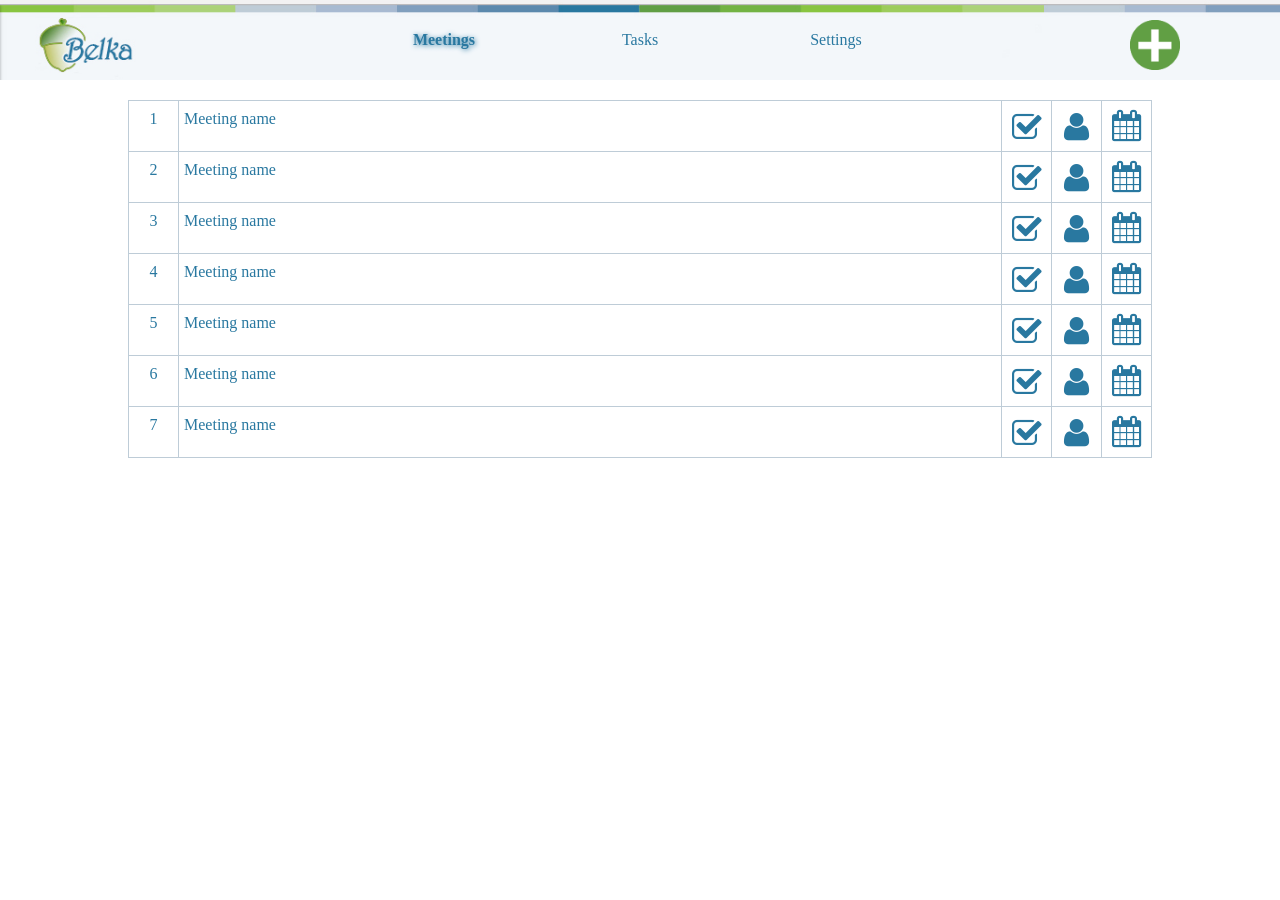
==== index.htm @ fc874998 "first" ====
﻿<!DOCTYPE html>
<html lang="en">
  <head>
  
    <meta charset="utf-8">
    <meta http-equiv="X-UA-Compatible" content="IE=edge">
    <meta name="viewport" content="width=device-width, initial-scale=1">
    
    <title></title>
    
	<link href="css/reset.css" rel="stylesheet"> 	
    <link href="css/style.css" rel="stylesheet"> 
	<link href="awesome/css/font-awesome.css" rel="stylesheet"> 
    
    <script src="js/jquery.js"></script>
    
    <!--[if lt IE 9]>
      <script src="https://oss.maxcdn.com/html5shiv/3.7.2/html5shiv.min.js"></script>
    <![endif]-->
    

  </head>
  <body>

	<header>
		<div class="logoline">
			<nav class="screennav">
				<ul class="nav">
					<li><a href="index.htm" class="activ">Meetings</a></li>
					<li><a href="tasks.htm">Tasks</a></li>
					<li><a href="settings.htm">Settings</a></li>
				</ul>
			</nav>
			<nav class="mobilenav">
				<ul class="nav">
					<li><a href="index.htm"><i class="fa fa-folder fa-2x iconav" aria-hidden="true"></i></a></li>
					<li><a href="tasks.htm"><i class="fa fa-check-square-o fa-2x  iconav" aria-hidden="true"></i></a></li>
					<li><a href="settings.htm"><i class="fa fa-sliders fa-2x iconav" aria-hidden="true"></i></a></li>
				</ul>
			</nav>
			<div class="buttontool"><a href="#"><img src="img/plus.png" width="50" height="50" alt="plus"></a></div>
		</div>
	</header>
	
	
	<main class="meetinglist">
		<ul class="mainlist">
			<li class="oneline">
				<ul>
					<li class="linenomber"><p>1</p></li>
					<li class="linename"><p><a href="meetingpage.htm">Meeting name</p></a></li>
					<li class="toolbox"><i class="fa fa-calendar fa-2x fpos2" aria-hidden="true"></i></li>
					<li class="toolbox"><i class="fa fa-user fa-2x fpos" aria-hidden="true"></i></li>
					<li class="toolbox"><i class="fa fa-check-square-o fa-2x fpos3" aria-hidden="true"></i></li>
				</ul>
			</li>
			<li class="onelinemob">
				<ul>
					<li class="linenomber"><p>1</p></li>
					<li class="linename"><p><a href="meetingpage.htm">Meeting name</p></a></li>
					<li class="toolbox"><i class="fa fa-calendar fpos2" aria-hidden="true"></i></li>
					<li class="toolbox"><i class="fa fa-user fpos" aria-hidden="true"></i></li>
					<li class="toolbox"><i class="fa fa-check-square-o fpos3" aria-hidden="true"></i></li>
				</ul>
			</li>
			<li class="oneline">
				<ul>
					<li class="linenomber"><p>2</p></li>
					<li class="linename"><p><a href="meetingpage.htm">Meeting name</p></a></li>
					<li class="toolbox"><i class="fa fa-calendar fa-2x fpos2" aria-hidden="true"></i></li>
					<li class="toolbox"><i class="fa fa-user fa-2x fpos" aria-hidden="true"></i></li>
					<li class="toolbox"><i class="fa fa-check-square-o fa-2x fpos3" aria-hidden="true"></i></li>
				</ul>
			</li>
			<li class="onelinemob">
				<ul>
					<li class="linenomber"><p>2</p></li>
					<li class="linename"><p><a href="meetingpage.htm">Meeting name</p></a></li>
					<li class="toolbox"><i class="fa fa-calendar fpos2" aria-hidden="true"></i></li>
					<li class="toolbox"><i class="fa fa-user fpos" aria-hidden="true"></i></li>
					<li class="toolbox"><i class="fa fa-check-square-o fpos3" aria-hidden="true"></i></li>
				</ul>
			</li>
			<li class="oneline">
				<ul>
					<li class="linenomber"><p>3</p></li>
					<li class="linename"><p><a href="meetingpage.htm">Meeting name</p></a></li>
					<li class="toolbox"><i class="fa fa-calendar fa-2x fpos2" aria-hidden="true"></i></li>
					<li class="toolbox"><i class="fa fa-user fa-2x fpos" aria-hidden="true"></i></li>
					<li class="toolbox"><i class="fa fa-check-square-o fa-2x fpos3" aria-hidden="true"></i></li>
				</ul>
			</li>
			<li class="onelinemob">
				<ul>
					<li class="linenomber"><p>3</p></li>
					<li class="linename"><p><a href="meetingpage.htm">Meeting name</p></a></li>
					<li class="toolbox"><i class="fa fa-calendar fpos2" aria-hidden="true"></i></li>
					<li class="toolbox"><i class="fa fa-user fpos" aria-hidden="true"></i></li>
					<li class="toolbox"><i class="fa fa-check-square-o fpos3" aria-hidden="true"></i></li>
				</ul>
			</li>
			<li class="oneline">
				<ul>
					<li class="linenomber"><p>4</p></li>
					<li class="linename"><p><a href="meetingpage.htm">Meeting name</p></a></li>
					<li class="toolbox"><i class="fa fa-calendar fa-2x fpos2" aria-hidden="true"></i></li>
					<li class="toolbox"><i class="fa fa-user fa-2x fpos" aria-hidden="true"></i></li>
					<li class="toolbox"><i class="fa fa-check-square-o fa-2x fpos3" aria-hidden="true"></i></li>
				</ul>
			</li>
			<li class="onelinemob">
				<ul>
					<li class="linenomber"><p>4</p></li>
					<li class="linename"><p><a href="meetingpage.htm">Meeting name</p></a></li>
					<li class="toolbox"><i class="fa fa-calendar fpos2" aria-hidden="true"></i></li>
					<li class="toolbox"><i class="fa fa-user fpos" aria-hidden="true"></i></li>
					<li class="toolbox"><i class="fa fa-check-square-o fpos3" aria-hidden="true"></i></li>
				</ul>
			</li>
			<li class="oneline">
				<ul>
					<li class="linenomber"><p>5</p></li>
					<li class="linename"><p><a href="meetingpage.htm">Meeting name</p></a></li>
					<li class="toolbox"><i class="fa fa-calendar fa-2x fpos2" aria-hidden="true"></i></li>
					<li class="toolbox"><i class="fa fa-user fa-2x fpos" aria-hidden="true"></i></li>
					<li class="toolbox"><i class="fa fa-check-square-o fa-2x fpos3" aria-hidden="true"></i></li>
				</ul>
			</li>
			<li class="onelinemob">
				<ul>
					<li class="linenomber"><p>5</p></li>
					<li class="linename"><p><a href="meetingpage.htm">Meeting name</p></a></li>
					<li class="toolbox"><i class="fa fa-calendar fpos2" aria-hidden="true"></i></li>
					<li class="toolbox"><i class="fa fa-user fpos" aria-hidden="true"></i></li>
					<li class="toolbox"><i class="fa fa-check-square-o fpos3" aria-hidden="true"></i></li>
				</ul>
			</li>
			<li class="oneline">
				<ul>
					<li class="linenomber"><p>6</p></li>
					<li class="linename"><p><a href="meetingpage.htm">Meeting name</p></a></li>
					<li class="toolbox"><i class="fa fa-calendar fa-2x fpos2" aria-hidden="true"></i></li>
					<li class="toolbox"><i class="fa fa-user fa-2x fpos" aria-hidden="true"></i></li>
					<li class="toolbox"><i class="fa fa-check-square-o fa-2x fpos3" aria-hidden="true"></i></li>
				</ul>
			</li>
			<li class="onelinemob">
				<ul>
					<li class="linenomber"><p>6</p></li>
					<li class="linename"><p><a href="meetingpage.htm">Meeting name</p></a></li>
					<li class="toolbox"><i class="fa fa-calendar fpos2" aria-hidden="true"></i></li>
					<li class="toolbox"><i class="fa fa-user fpos" aria-hidden="true"></i></li>
					<li class="toolbox"><i class="fa fa-check-square-o fpos3" aria-hidden="true"></i></li>
				</ul>
			</li>
			<li class="oneline">
				<ul>
					<li class="linenomber"><p>7</p></li>
					<li class="linename"><p><a href="meetingpage.htm">Meeting name</p></a></li>
					<li class="toolbox"><i class="fa fa-calendar fa-2x fpos2" aria-hidden="true"></i></li>
					<li class="toolbox"><i class="fa fa-user fa-2x fpos" aria-hidden="true"></i></li>
					<li class="toolbox"><i class="fa fa-check-square-o fa-2x fpos3" aria-hidden="true"></i></li>
				</ul>
			</li>
			<li class="onelinemob">
				<ul>
					<li class="linenomber"><p>7</p></li>
					<li class="linename"><p><a href="meetingpage.htm">Meeting name</p></a></li>
					<li class="toolbox"><i class="fa fa-calendar fpos2" aria-hidden="true"></i></li>
					<li class="toolbox"><i class="fa fa-user fpos" aria-hidden="true"></i></li>
					<li class="toolbox"><i class="fa fa-check-square-o fpos3" aria-hidden="true"></i></li>
				</ul>
			</li>
		</ul>
	</main>
	
	
	<footer>
	</footer>
  
  </body>
</html>
---- css/style.css ----
/* +++++++++++++++++++++++++++++++++++++++++++
   comments
++++++++++++++++++++++++++++++++++++++++++++*/

/*
  text-shadow: 1px 1px 0px #d8b045;
  -webkit-box-shadow: #ffc001 0px 1px 1px;
  -moz-box-shadow: #ffc001 0px 1px 1px;
  box-shadow: #ffc001 0px 1px 1px;
  -webkit-border-radius: 10px;
  -moz-border-radius: 10px;
  border-radius: 10px;
  behavior: url("/css/PIE.htc");
*/
@-webkit-viewport   { width: device-width; }
@-moz-viewport      { width: device-width; }
@-ms-viewport       { width: device-width; }
@-o-viewport        { width: device-width; }
@viewport           { width: device-width; }

/* font-family: "OpenSansRegular"; */
@font-face {
    font-family: "OpenSans";
    src: url("fonts/OpenSansRegular/OpenSansRegular.eot");
    src: url("fonts/OpenSansRegular/OpenSansRegular.eot?#iefix")format("embedded-opentype"),
    url("fonts/OpenSansRegular/OpenSansRegular.woff") format("woff"),
    url("fonts/OpenSansRegular/OpenSansRegular.ttf") format("truetype");
    font-style: normal;
    font-weight: normal;
}


/* +++++++++++++++++++++++++++++++++++++++++++
  default style
++++++++++++++++++++++++++++++++++++++++++++*/
* {
	outline: none !important;
	padding: 0;
	margin: 0;
}
html {
}
body {
	font-family: OpenSans;
	font-size: 100%;
}
.activ {
	text-shadow: 1px 1px 5px #2978a0;
	font-weight: bold;
}
ul {
	list-style: none;
}
header {
	height: auto;
	width: 100%;
	margin-bottom: 20px;
	position: relative;
}
.buttontool {
	position: absolute;
	top: 20px;
	right: 100px;
	height: 50px;
	width: 50px;
	border: 0px;
	border-radius: 50%;
}
.buttontool:hover {
	box-shadow: 0px 0px 6px 2px #000; 
}
.logoline {
	height: 80px;
	width: 100%;
	position: relative;
	background-color: #f3f6f9;
	background: url(../img/logo1.jpg) no-repeat 3% 70%, url(../img/logo.jpg) no-repeat left top;
	background-size: auto 70%, 100% 100%;
}
nav.screennav {
	display: block;
	height: 80px;
	width: 60%;
	margin: 0 auto;
	text-align: center;
	position: relative;
}
nav.screennav ul li {
	display: inline-block;
	height: 80px;
	width: 25%;
	position: relative;
}
nav.screennav a {
	text-decoration: none;
	font-size: 100%;
	line-height: 80px;
	color: #2978a0;
}
nav.mobilenav {
	display: none;
	height: 80px;
	width: 60%;
	text-align: center;
	position: relative;
}
nav.mobilenav ul li {
	display: inline-block;
	height: 80px;
	width: 30%;
	position: relative;
}
nav.mobilenav a {
	text-decoration: none;
	font-size: 100%;
	line-height: 80px;
	color: #2978a0;
}
nav ul li:hover {
	font-weight: bold;
}
nav.mobilenav ul li a:hover {
	color: #beccd7;
}
main {
	height: auto;
	width: 80%;
	margin: 0 auto;
}
.mainlist, .alltasks {
	height: auto;
	width: 100%;
	border-bottom: 1px solid #beccd7;
}
.oneline ul li {
	display: inline-block;
	position: relative;
	min-height: 50px;
}
.oneline ul li a {
	text-decoration: none;
	color: #2978a0;
}
.oneline ul li a:hover {
	color: #fff;
	font-weight: bold;
}
.oneline {
	border: 1px solid #beccd7;
	border-bottom: none;
}
.oneline:last-child {
	border-bottom: 1px solid #beccd7;
}
.oneline:hover li {
	background-color: #beccd7;
}
.oneline:hover li.toolbox {
	border-left: 1px solid #fff;
}
.oneline:hover li.linenomber {
	border-right: 1px solid #fff;
}
.oneline:hover li.radioline {
	border-right: 1px solid #fff;
}
.oneline ul li p {
	padding: 0 155px 0 55px;
}
.oneline ul li.linenomber p {
	width: 100%;
	text-align: center;
	padding: 10px 0 0 0;
}
.oneline ul:after {
	display: block;
	content: "";
	clear: both;
}
.oneline ul {
	height: auto;
	width: 100%;
}
.toolbox {
	display: block;
	float: right;
	height: 50px;
	width: 49px;
	border-left: 1px solid #beccd7;
	z-index: 10;
	text-align: center;
	line-height: 50px;
	
}
.linenomber {
	float: left;
	height: 50px;
	width: 49px;
	border-right: 1px solid #beccd7;
	color: #2978a0;
	z-index: 10;
}
.linename {
	width: 100%;
	margin: 0 -150px 0 -50px;
	z-index: 5;
}
.linename p {
	margin-top: 10px;
}
.fpos {
	margin: 10px auto auto 0px;
	color: #2978a0;
}
.fpos2 {
	margin: 9px auto auto 0px;
	color: #2978a0;
}
.fpos3 {
	margin: 11px auto auto 0px;
	color: #2978a0;
}
.fpos4 {
	margin: 10px auto auto 0px;
	color: #2978a0;
}
.fpos:hover {
	color: #fff;
}
.fpos2:hover {
	color: #fff;
}
.fpos3:hover {
	color: #fff;
}
.fpos4:hover {
	color: #fff;
}


.onelinemob {
	display: none;
}
.onelinemob ul li {
	display: inline-block;
	position: relative;
	min-height: 50px;
}
.onelinemob ul li a {
	text-decoration: none;
	color: #2978a0;
}
.onelinemob ul li a:hover {
	color: #fff;
	font-weight: bold;
}
.onelinemob {
	border: 1px solid #beccd7;
	border-bottom: none;
}
.onelinemob:last-child {
	border-bottom: 1px solid #beccd7;
}
.onelinemob:hover li {
	background-color: #beccd7;
}
.onelinemob:hover li.toolbox {
	border-left: 1px solid #fff;
}
.onelinemob:hover li.linenomber {
	border-right: 1px solid #fff;
}
.onelinemob ul li p {
	padding: 0 155px 0 55px;
}
.onelinemob ul li.linenomber p {
	width: 100%;
	text-align: center;
	padding: 10px 0 0 0;
}
.onelinemob ul:after {
	display: block;
	content: "";
	clear: both;
}
.onelinemob ul {
	height: auto;
	width: 100%;
}
.onelinemob .toolbox {
	display: block;
	float: right;
	height: 50px;
	width: 20px;
	border-left: 1px solid #beccd7;
	z-index: 10;
	text-align: center;
	line-height: 50px;
}
.onelinemob .linenomber {
	float: left;
	height: 50px;
	width: 20px;
	border-right: 1px solid #beccd7;
	color: #2978a0;
	z-index: 10;
}
.onelinemob .linename {
	width: 100%;
	margin: 0 -150px 0 -50px;
	z-index: 5;
}
.onelinemob .linename p {
	margin-top: 10px;
}

.begindate {
	color: #619f44;
}
.enddate {
	color: #2978a0;
}
.radioline {
	float: left;
	height: 50px;
	width: 49px;
	border-right: 1px solid #beccd7;
	color: #2978a0;
	z-index: 10;
	line-height: 50px;
	text-align: center;
}
.onelinemob .radioline {
	float: left;
	height: 50px;
	width: 40px;
	border-right: 1px solid #beccd7;
	color: #2978a0;
	z-index: 10;
	line-height: 40px;
}



.radio {
  vertical-align: top;
  width: 17px;
  height: 17px;
  margin: 0 3px 0 0;
}
.radio + label {
  cursor: pointer;
}
.radio:not(checked) {
  position: absolute;
  opacity: 0;
}
.radio:not(checked) + label {
  position: relative;
  padding: 0 0 0 20px;
}
.radio:not(checked) + label:before {
  content: '';
  position: absolute;
  top: -3px;
  left: 0;
  width: 22px;
  height: 22px;
  border: 1px solid #CDD1DA;
  border-radius: 50%;
  background: #FFF;
}
.radio:not(checked) + label:after {
  content: '';
  position: absolute;
  top: 1px;
  left: 4px;
  width: 16px;
  height: 16px;
  border-radius: 50%;
  background: #9FD468;
  box-shadow: inset 0 1px 1px rgba(0,0,0,.5);
  opacity: 0;
  transition: all .2s;
}
.radio:checked + label:after {
  opacity: 1;
}

.radiocolor {
	margin-left: 20px;
}
.onelinemob .radiocolor {
	margin-left: 4px;
}
.onelinemob .toolbox.date {
	width: 40px;
}

.editmeetingname p,.edittaskname p, .edittaskinfo p, .settinglist p {
	margin: 10px;
	line-height: 50px;
	color: #2978a0;
}
span.editname {
	display: inline-block;
	height: 50px;
	width: 50px;
	background-color: #f3f6f9;
	margin: 0 20px;
	text-align: center;
	border: none;
	border-radius: 10px;
}
span.editname:hover {
	box-shadow: 0px 0px 6px 2px #000;
}
input.editname {
	height: 46px;
	width: 60%;
	border: none;
	border-radius: 10px;
	padding: 2px 5px;
}
.newdate input.editname.date {
	height: 30px;
	width: 120px;
	margin-left: 10px;
}
.newdate input.editname {
	height: 30px;
	width: auto;
	border: 2px solid #2978a0;
	font-weight: bold;
}
.newdate {
	display: inline-block;
}
.start input.editname {
	background-color: #619f44;
}
.finish input.editname {
	background-color: #fb4700;
}
.taskinfo .taskcomment {
	display: block;
	height: 100px;
	width: 70%;
	margin-top: 20px;
}

.tasklist {
	float: left;
	height: auto;
	width: 50%;
	padding: 10px;
}
.memberlist {
	float: right;
	height: auto;
	width: 40%;
	padding: 10px;
}
.members {
	border-bottom: 1px solid #beccd7;
}
.memberlist .members .linename {
	margin-left: 0;
	padding-left: 0;
}
.memberlist .members .linename p {
	padding-left: 10px;
}


.checkbox {
  vertical-align: top;
  margin: 0 3px 0 0;
  width: 17px;
  height: 17px;
}

.checkbox + label {
  cursor: pointer;
}

.checkbox:not(checked) {
  position: absolute;
  opacity: 0;
}
.checkbox:not(checked) + label {
  position: relative;
  padding: 0 0 0 60px;
}

.checkbox:not(checked) + label:before {
  content: '';
  position: absolute;
  top: -4px;
  left: 0;
  width: 50px;
  height: 26px;
  border-radius: 13px;
  background: #CDD1DA;
  box-shadow: inset 0 2px 3px rgba(0,0,0,.2);
}

.checkbox:not(checked) + label:after {
  content: '';
  position: absolute;
  top: -2px;
  left: 2px;
  width: 22px;
  height: 22px;
  border-radius: 10px;
  background: #FFF;
  box-shadow: 0 2px 5px rgba(0,0,0,.3);
  transition: all .2s;
}

.checkbox:checked + label:before {
  background: #9FD468;
}

.checkbox:checked + label:after {
  left: 26px;
}




/* Target portrait smartphones */

@media screen and (max-width: 768px) {
      nav.screennav {
		display: none;
	  }
	  nav.mobilenav {
		display: block;
	  }
	  .logoline {
		background: #f3f6f9;
	  }
	  .oneline {
		display: none;
      }
	  .onelinemob {
		display: block;
      }
	  main {
		width: 98%;
      }
	  .buttontool {
		position: absolute;
		top: 10px;
		right: 80px;
		height: 20px;
		width: 20px;
	  }
	  .tasklist, .memberlist {
		  float: none;
		  width: 90%;
	  }
	  .meetinginfo {
		  margin: 0;
	  }
    }
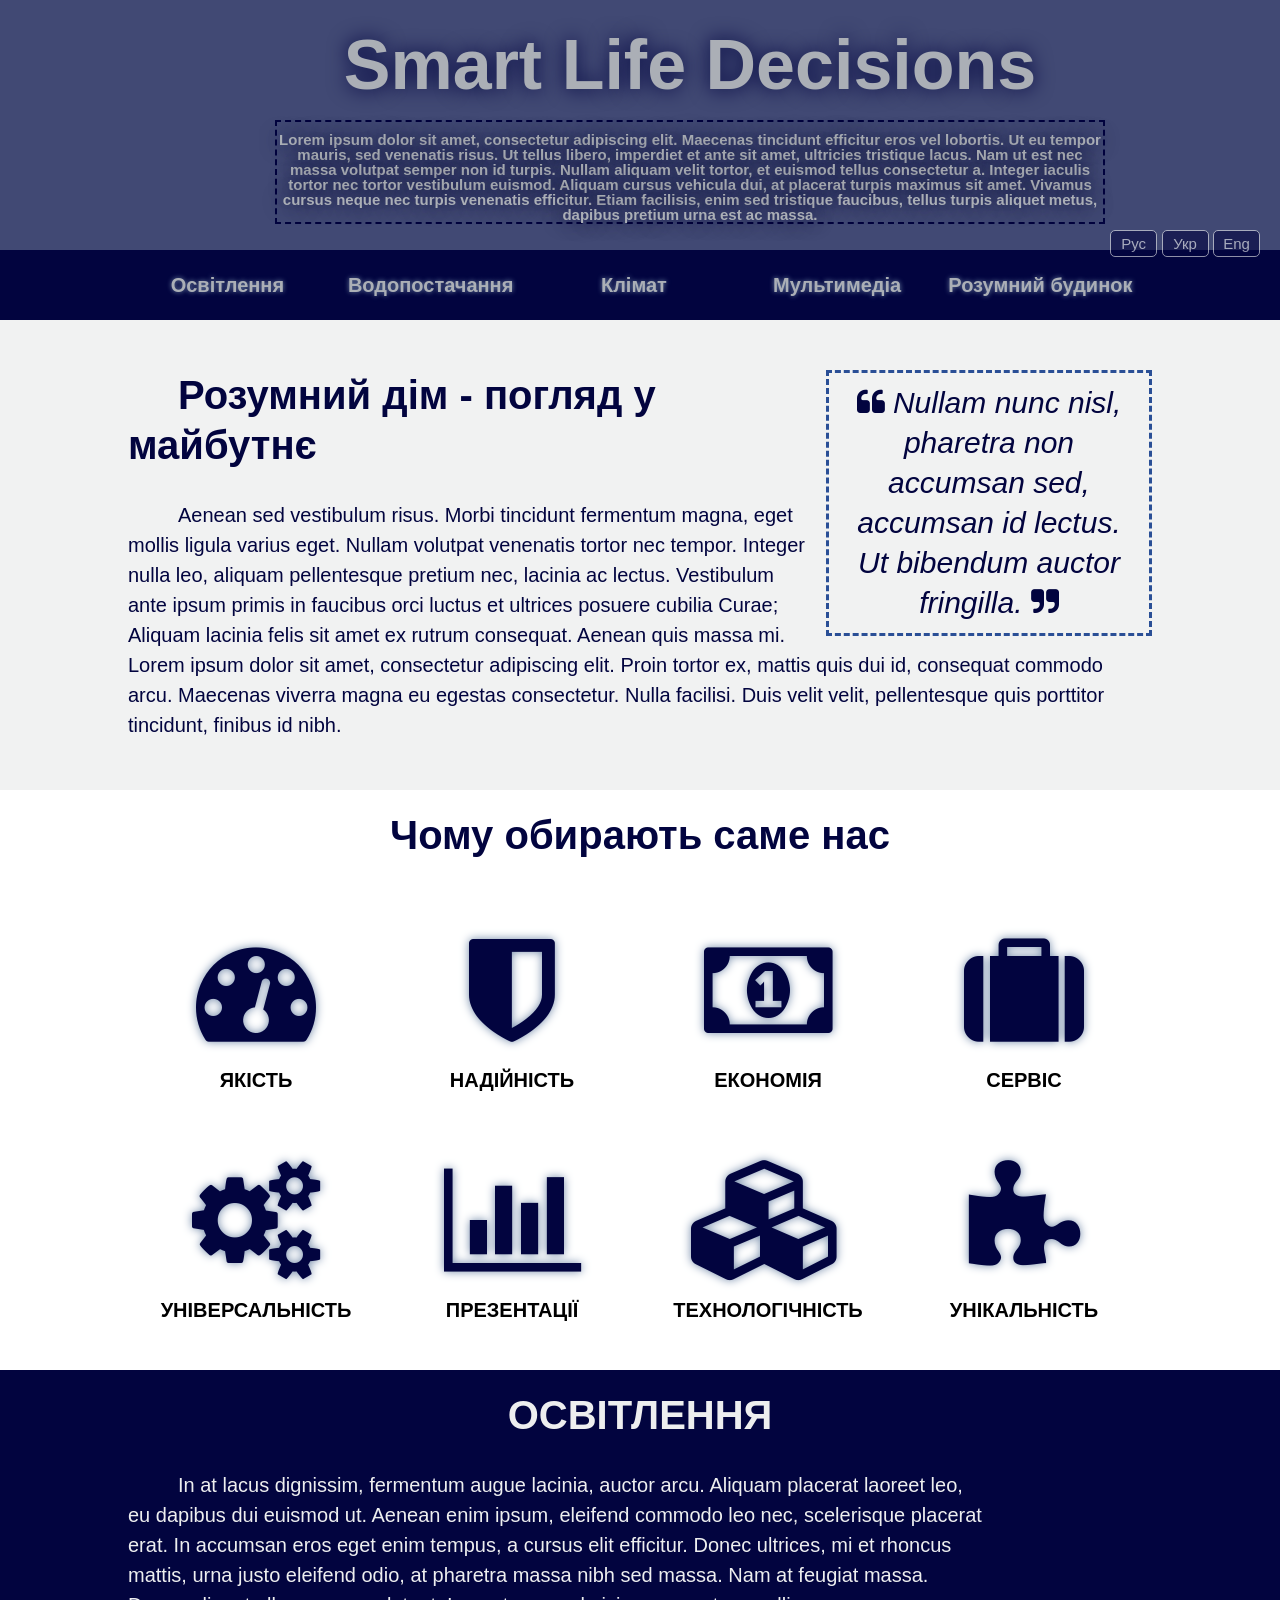
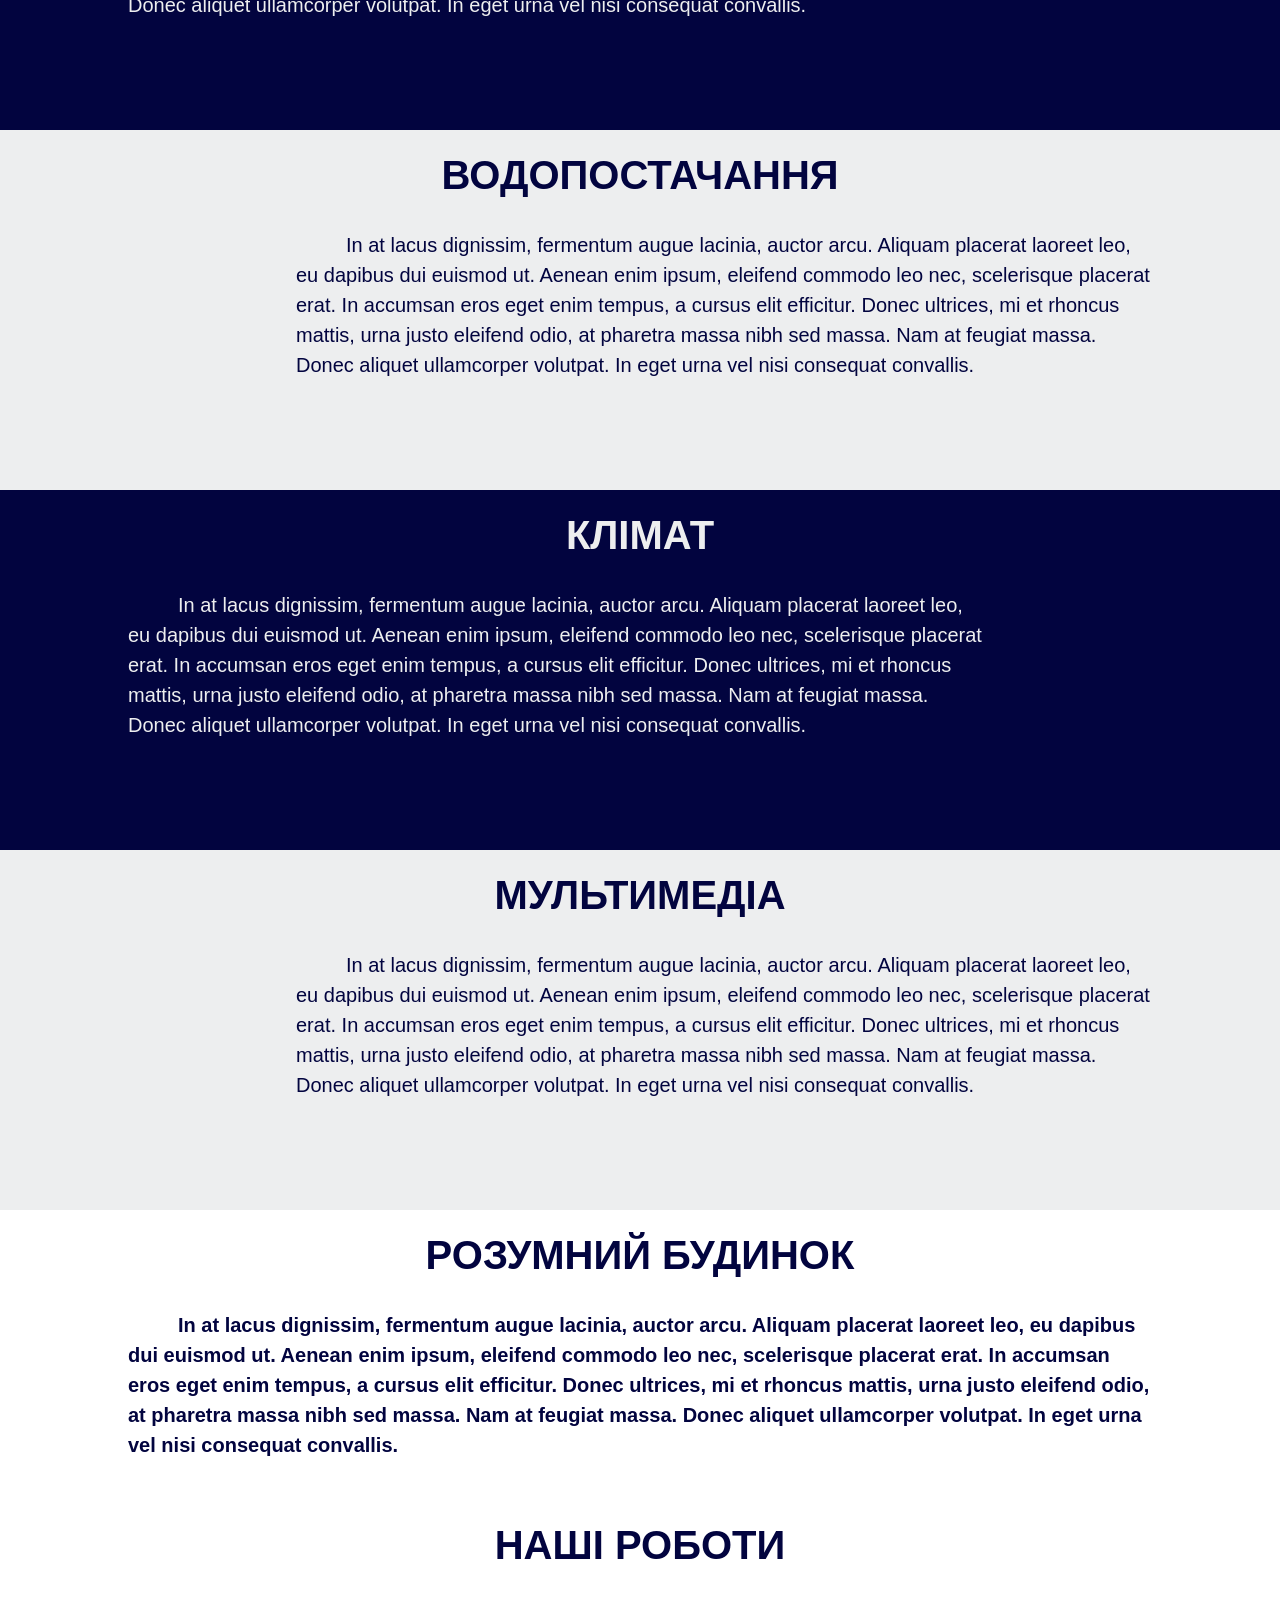
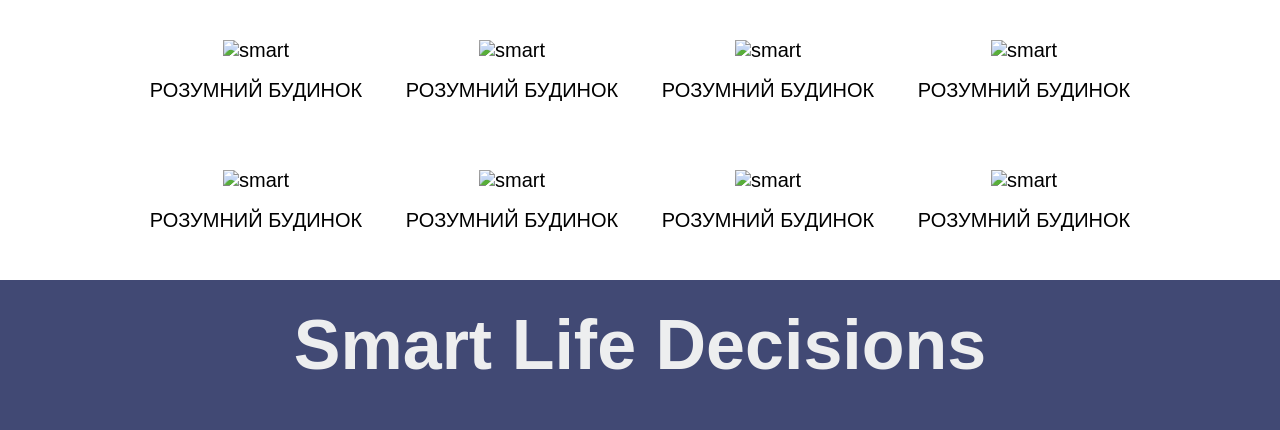
==== commit 273c0463: "new smart" ====
--- a/index.htm
+++ b/index.htm
@@ -23,159 +23,182 @@
   <body>
 
 	<header>
-		<div class="logoline">
-			<nav class="screennav">
-				<ul class="nav">
-					<li><a href="index.htm" class="activ">Meetings</a></li>
-					<li><a href="tasks.htm">Tasks</a></li>
-					<li><a href="settings.htm">Settings</a></li>
-				</ul>
-			</nav>
-			<nav class="mobilenav">
-				<ul class="nav">
-					<li><a href="index.htm"><i class="fa fa-folder fa-2x iconav" aria-hidden="true"></i></a></li>
-					<li><a href="tasks.htm"><i class="fa fa-check-square-o fa-2x  iconav" aria-hidden="true"></i></a></li>
-					<li><a href="settings.htm"><i class="fa fa-sliders fa-2x iconav" aria-hidden="true"></i></a></li>
-				</ul>
-			</nav>
-			<div class="buttontool"><a href="#"><img src="img/plus.png" width="50" height="50" alt="plus"></a></div>
-		</div>
+		<div id="logoSH"></div>
+		<div id="nametop">Smart Life Decisions<div>
+		<div id="infotop">
+			Lorem ipsum dolor sit amet, consectetur adipiscing elit.
+			Maecenas tincidunt efficitur eros vel lobortis. Ut eu tempor mauris, sed 
+			venenatis risus. Ut tellus libero, imperdiet et ante sit amet, ultricies 
+			tristique lacus. Nam ut est nec massa volutpat semper non id turpis. Nullam 
+			aliquam velit tortor, et euismod tellus consectetur a. Integer iaculis tortor 
+			nec tortor vestibulum euismod. Aliquam cursus vehicula dui, at placerat turpis 
+			maximus sit amet. Vivamus cursus neque nec turpis venenatis efficitur. Etiam 
+			facilisis, enim sed tristique faucibus, tellus turpis aliquet metus, dapibus 
+			pretium urna est ac massa.
+		<div>
 	</header>
 	
 	
-	<main class="meetinglist">
-		<ul class="mainlist">
-			<li class="oneline">
-				<ul>
-					<li class="linenomber"><p>1</p></li>
-					<li class="linename"><p><a href="meetingpage.htm">Meeting name</p></a></li>
-					<li class="toolbox"><i class="fa fa-calendar fa-2x fpos2" aria-hidden="true"></i></li>
-					<li class="toolbox"><i class="fa fa-user fa-2x fpos" aria-hidden="true"></i></li>
-					<li class="toolbox"><i class="fa fa-check-square-o fa-2x fpos3" aria-hidden="true"></i></li>
-				</ul>
-			</li>
-			<li class="onelinemob">
-				<ul>
-					<li class="linenomber"><p>1</p></li>
-					<li class="linename"><p><a href="meetingpage.htm">Meeting name</p></a></li>
-					<li class="toolbox"><i class="fa fa-calendar fpos2" aria-hidden="true"></i></li>
-					<li class="toolbox"><i class="fa fa-user fpos" aria-hidden="true"></i></li>
-					<li class="toolbox"><i class="fa fa-check-square-o fpos3" aria-hidden="true"></i></li>
-				</ul>
-			</li>
-			<li class="oneline">
-				<ul>
-					<li class="linenomber"><p>2</p></li>
-					<li class="linename"><p><a href="meetingpage.htm">Meeting name</p></a></li>
-					<li class="toolbox"><i class="fa fa-calendar fa-2x fpos2" aria-hidden="true"></i></li>
-					<li class="toolbox"><i class="fa fa-user fa-2x fpos" aria-hidden="true"></i></li>
-					<li class="toolbox"><i class="fa fa-check-square-o fa-2x fpos3" aria-hidden="true"></i></li>
-				</ul>
-			</li>
-			<li class="onelinemob">
-				<ul>
-					<li class="linenomber"><p>2</p></li>
-					<li class="linename"><p><a href="meetingpage.htm">Meeting name</p></a></li>
-					<li class="toolbox"><i class="fa fa-calendar fpos2" aria-hidden="true"></i></li>
-					<li class="toolbox"><i class="fa fa-user fpos" aria-hidden="true"></i></li>
-					<li class="toolbox"><i class="fa fa-check-square-o fpos3" aria-hidden="true"></i></li>
-				</ul>
-			</li>
-			<li class="oneline">
-				<ul>
-					<li class="linenomber"><p>3</p></li>
-					<li class="linename"><p><a href="meetingpage.htm">Meeting name</p></a></li>
-					<li class="toolbox"><i class="fa fa-calendar fa-2x fpos2" aria-hidden="true"></i></li>
-					<li class="toolbox"><i class="fa fa-user fa-2x fpos" aria-hidden="true"></i></li>
-					<li class="toolbox"><i class="fa fa-check-square-o fa-2x fpos3" aria-hidden="true"></i></li>
-				</ul>
-			</li>
-			<li class="onelinemob">
-				<ul>
-					<li class="linenomber"><p>3</p></li>
-					<li class="linename"><p><a href="meetingpage.htm">Meeting name</p></a></li>
-					<li class="toolbox"><i class="fa fa-calendar fpos2" aria-hidden="true"></i></li>
-					<li class="toolbox"><i class="fa fa-user fpos" aria-hidden="true"></i></li>
-					<li class="toolbox"><i class="fa fa-check-square-o fpos3" aria-hidden="true"></i></li>
-				</ul>
-			</li>
-			<li class="oneline">
-				<ul>
-					<li class="linenomber"><p>4</p></li>
-					<li class="linename"><p><a href="meetingpage.htm">Meeting name</p></a></li>
-					<li class="toolbox"><i class="fa fa-calendar fa-2x fpos2" aria-hidden="true"></i></li>
-					<li class="toolbox"><i class="fa fa-user fa-2x fpos" aria-hidden="true"></i></li>
-					<li class="toolbox"><i class="fa fa-check-square-o fa-2x fpos3" aria-hidden="true"></i></li>
-				</ul>
-			</li>
-			<li class="onelinemob">
-				<ul>
-					<li class="linenomber"><p>4</p></li>
-					<li class="linename"><p><a href="meetingpage.htm">Meeting name</p></a></li>
-					<li class="toolbox"><i class="fa fa-calendar fpos2" aria-hidden="true"></i></li>
-					<li class="toolbox"><i class="fa fa-user fpos" aria-hidden="true"></i></li>
-					<li class="toolbox"><i class="fa fa-check-square-o fpos3" aria-hidden="true"></i></li>
-				</ul>
-			</li>
-			<li class="oneline">
-				<ul>
-					<li class="linenomber"><p>5</p></li>
-					<li class="linename"><p><a href="meetingpage.htm">Meeting name</p></a></li>
-					<li class="toolbox"><i class="fa fa-calendar fa-2x fpos2" aria-hidden="true"></i></li>
-					<li class="toolbox"><i class="fa fa-user fa-2x fpos" aria-hidden="true"></i></li>
-					<li class="toolbox"><i class="fa fa-check-square-o fa-2x fpos3" aria-hidden="true"></i></li>
-				</ul>
-			</li>
-			<li class="onelinemob">
-				<ul>
-					<li class="linenomber"><p>5</p></li>
-					<li class="linename"><p><a href="meetingpage.htm">Meeting name</p></a></li>
-					<li class="toolbox"><i class="fa fa-calendar fpos2" aria-hidden="true"></i></li>
-					<li class="toolbox"><i class="fa fa-user fpos" aria-hidden="true"></i></li>
-					<li class="toolbox"><i class="fa fa-check-square-o fpos3" aria-hidden="true"></i></li>
-				</ul>
-			</li>
-			<li class="oneline">
-				<ul>
-					<li class="linenomber"><p>6</p></li>
-					<li class="linename"><p><a href="meetingpage.htm">Meeting name</p></a></li>
-					<li class="toolbox"><i class="fa fa-calendar fa-2x fpos2" aria-hidden="true"></i></li>
-					<li class="toolbox"><i class="fa fa-user fa-2x fpos" aria-hidden="true"></i></li>
-					<li class="toolbox"><i class="fa fa-check-square-o fa-2x fpos3" aria-hidden="true"></i></li>
-				</ul>
-			</li>
-			<li class="onelinemob">
-				<ul>
-					<li class="linenomber"><p>6</p></li>
-					<li class="linename"><p><a href="meetingpage.htm">Meeting name</p></a></li>
-					<li class="toolbox"><i class="fa fa-calendar fpos2" aria-hidden="true"></i></li>
-					<li class="toolbox"><i class="fa fa-user fpos" aria-hidden="true"></i></li>
-					<li class="toolbox"><i class="fa fa-check-square-o fpos3" aria-hidden="true"></i></li>
-				</ul>
-			</li>
-			<li class="oneline">
-				<ul>
-					<li class="linenomber"><p>7</p></li>
-					<li class="linename"><p><a href="meetingpage.htm">Meeting name</p></a></li>
-					<li class="toolbox"><i class="fa fa-calendar fa-2x fpos2" aria-hidden="true"></i></li>
-					<li class="toolbox"><i class="fa fa-user fa-2x fpos" aria-hidden="true"></i></li>
-					<li class="toolbox"><i class="fa fa-check-square-o fa-2x fpos3" aria-hidden="true"></i></li>
-				</ul>
-			</li>
-			<li class="onelinemob">
-				<ul>
-					<li class="linenomber"><p>7</p></li>
-					<li class="linename"><p><a href="meetingpage.htm">Meeting name</p></a></li>
-					<li class="toolbox"><i class="fa fa-calendar fpos2" aria-hidden="true"></i></li>
-					<li class="toolbox"><i class="fa fa-user fpos" aria-hidden="true"></i></li>
-					<li class="toolbox"><i class="fa fa-check-square-o fpos3" aria-hidden="true"></i></li>
-				</ul>
-			</li>
-		</ul>
+	<main id="smarthouse">
+		<div id="lang">
+			<span id="rus"><a href="#">Рус</a></span>
+			<span id="ukr"><a href="#">Укр</a></span>
+			<span id="eng"><a href="#">Eng</a></span>
+		</div>
+		<nav id="navmenu">
+			<ul id="topmenuline">
+				<li><a href="#light">Освітлення</a></li>
+				<li><a href="#water">Водопостачання</a></li>
+				<li><a href="#climate">Клімат</a></li>
+				<li><a href="#media">Мультимедіа</a></li>
+				<li><a href="#sstech">Розумний будинок</a></li>
+			</ul>
+		</nav>
+		<div id="infomain">
+			<div id="infopart">
+				<div class="textquote rightside">
+					<i class="fa fa-quote-left" aria-hidden="true"></i>
+					Nullam nunc nisl, pharetra non accumsan sed, 
+					accumsan id lectus. Ut bibendum auctor fringilla.
+					<i class="fa fa-quote-right" aria-hidden="true"></i>
+				</div>
+				<div class="textblock">
+					<p class="texttitle">Розумний дім - погляд у майбутнє</p>
+					<p>Aenean sed vestibulum risus. Morbi tincidunt fermentum magna, 
+					eget mollis ligula varius eget. Nullam volutpat venenatis tortor 
+					nec tempor. Integer nulla leo, aliquam pellentesque pretium nec, 
+					lacinia ac lectus. Vestibulum ante ipsum primis in faucibus orci 
+					luctus et ultrices posuere cubilia Curae; Aliquam lacinia felis sit 
+					amet ex rutrum consequat. Aenean quis massa mi. Lorem ipsum dolor sit 
+					amet, consectetur adipiscing elit. Proin tortor ex, mattis quis dui id, 
+					consequat commodo arcu. Maecenas viverra magna eu egestas consectetur. 
+					Nulla facilisi. Duis velit velit, pellentesque quis porttitor tincidunt, 
+					finibus id nibh.</p>
+				</div>
+			</div>
+		</div>
+		<div id="benefitside">
+			<p class="texttitle">Чому обирають саме нас</p>
+			<div id="partline">
+					<div class="benpart">
+						<p class="benico"><i class="fa fa-tachometer fa-4x" aria-hidden="true"></i></p>
+						<p>ЯКІСТЬ</p>
+					</div>
+					<div class="benpart">
+						<p class="benico"><i class="fa fa-shield fa-4x" aria-hidden="true"></i></p>
+						<p>НАДІЙНІСТЬ</p>
+					</div>
+					<div class="benpart">
+						<p class="benico"><i class="fa fa-money fa-4x" aria-hidden="true"></i></p>
+						<p>ЕКОНОМІЯ</p>
+					</div>
+					<div class="benpart">
+						<p class="benico"><i class="fa fa-suitcase fa-4x" aria-hidden="true"></i></p>
+						<p>СЕРВІС</p>
+					</div>
+					<div class="benpart">
+						<p class="benico"><i class="fa fa-cogs fa-4x" aria-hidden="true"></i></p>
+						<p>УНІВЕРСАЛЬНІСТЬ</p>
+					</div>
+					<div class="benpart">
+						<p class="benico"><i class="fa fa-bar-chart fa-4x" aria-hidden="true"></i></p>
+						<p>ПРЕЗЕНТАЦІЇ</p>
+					</div>
+					<div class="benpart">
+						<p class="benico"><i class="fa fa-cubes fa-4x" aria-hidden="true"></i></p>
+						<p>ТЕХНОЛОГІЧНІСТЬ</p>
+					</div>
+					<div class="benpart">
+						<p class="benico"><i class="fa fa-puzzle-piece fa-4x" aria-hidden="true"></i></p>
+						<p>УНІКАЛЬНІСТЬ</p>
+					</div>
+			</div>
+		</div>
+		<div id="light">
+			<p class="texttitle">ОСВІТЛЕННЯ</p>
+			<div class="bgimg"></div>
+			<p class="textblock">In at lacus dignissim, fermentum augue lacinia, auctor arcu. Aliquam placerat laoreet leo, 
+			eu dapibus dui euismod ut. Aenean enim ipsum, eleifend commodo leo nec, scelerisque placerat 
+			erat. In accumsan eros eget enim tempus, a cursus elit efficitur. Donec ultrices, mi et rhoncus mattis, 
+			urna justo eleifend odio, at pharetra massa nibh sed massa. Nam at feugiat massa. Donec aliquet ullamcorper 
+			volutpat. In eget urna vel nisi consequat convallis.</p>
+		</div>
+		<div id="water">
+			<p class="texttitle">ВОДОПОСТАЧАННЯ</p>
+			<div class="bgimg"></div>
+			<p class="textblock">In at lacus dignissim, fermentum augue lacinia, auctor arcu. Aliquam placerat laoreet leo, 
+			eu dapibus dui euismod ut. Aenean enim ipsum, eleifend commodo leo nec, scelerisque placerat 
+			erat. In accumsan eros eget enim tempus, a cursus elit efficitur. Donec ultrices, mi et rhoncus mattis, 
+			urna justo eleifend odio, at pharetra massa nibh sed massa. Nam at feugiat massa. Donec aliquet ullamcorper 
+			volutpat. In eget urna vel nisi consequat convallis.</p>
+		</div>
+		<div id="climate">
+			<p class="texttitle">КЛІМАТ</p>
+			<div class="bgimg"></div>
+			<p class="textblock">In at lacus dignissim, fermentum augue lacinia, auctor arcu. Aliquam placerat laoreet leo, 
+			eu dapibus dui euismod ut. Aenean enim ipsum, eleifend commodo leo nec, scelerisque placerat 
+			erat. In accumsan eros eget enim tempus, a cursus elit efficitur. Donec ultrices, mi et rhoncus mattis, 
+			urna justo eleifend odio, at pharetra massa nibh sed massa. Nam at feugiat massa. Donec aliquet ullamcorper 
+			volutpat. In eget urna vel nisi consequat convallis.</p>
+		</div>
+		<div id="media">
+			<p class="texttitle">МУЛЬТИМЕДІА</p>
+			<div class="bgimg"></div>
+			<p class="textblock">In at lacus dignissim, fermentum augue lacinia, auctor arcu. Aliquam placerat laoreet leo, 
+			eu dapibus dui euismod ut. Aenean enim ipsum, eleifend commodo leo nec, scelerisque placerat 
+			erat. In accumsan eros eget enim tempus, a cursus elit efficitur. Donec ultrices, mi et rhoncus mattis, 
+			urna justo eleifend odio, at pharetra massa nibh sed massa. Nam at feugiat massa. Donec aliquet ullamcorper 
+			volutpat. In eget urna vel nisi consequat convallis.</p>
+		</div>
+		<div id="sstech">
+			<p class="texttitle">РОЗУМНИЙ БУДИНОК</p>
+			<p class="textblock">In at lacus dignissim, fermentum augue lacinia, auctor arcu. Aliquam placerat laoreet leo, 
+			eu dapibus dui euismod ut. Aenean enim ipsum, eleifend commodo leo nec, scelerisque placerat 
+			erat. In accumsan eros eget enim tempus, a cursus elit efficitur. Donec ultrices, mi et rhoncus mattis, 
+			urna justo eleifend odio, at pharetra massa nibh sed massa. Nam at feugiat massa. Donec aliquet ullamcorper 
+			volutpat. In eget urna vel nisi consequat convallis.</p>
+		</div>
 	</main>
-	
+	<div id="portlist">
+			<p class="texttitle">НАШІ РОБОТИ</p>
+			<div id="portline">
+					<div class="portpart">
+						<p class="portico"><img src="i/63.jpg" alt="smart"></p>
+						<p>РОЗУМНИЙ БУДИНОК</p>
+					</div>
+					<div class="portpart">
+						<p class="portico"><img src="i/63.jpg" alt="smart"></p>
+						<p>РОЗУМНИЙ БУДИНОК</p>
+					</div>
+					<div class="portpart">
+						<p class="portico"><img src="i/63.jpg" alt="smart"></p>
+						<p>РОЗУМНИЙ БУДИНОК</p>
+					</div>
+					<div class="portpart">
+						<p class="portico"><img src="i/63.jpg" alt="smart"></p>
+						<p>РОЗУМНИЙ БУДИНОК</p>
+					</div>
+					<div class="portpart">
+						<p class="portico"><img src="i/63.jpg" alt="smart"></p>
+						<p>РОЗУМНИЙ БУДИНОК</p>
+					</div>
+					<div class="portpart">
+						<p class="portico"><img src="i/63.jpg" alt="smart"></p>
+						<p>РОЗУМНИЙ БУДИНОК</p>
+					</div>
+					<div class="portpart">
+						<p class="portico"><img src="i/63.jpg" alt="smart"></p>
+						<p>РОЗУМНИЙ БУДИНОК</p>
+					</div>
+					<div class="portpart">
+						<p class="portico"><img src="i/63.jpg" alt="smart"></p>
+						<p>РОЗУМНИЙ БУДИНОК</p>
+					</div>
+			</div>
+		</div>
 	
 	<footer>
+		<div id="footertext">Smart Life Decisions<div>
 	</footer>
   
   </body>
--- a/css/style.css
+++ b/css/style.css
@@ -18,17 +18,11 @@
 @-o-viewport        { width: device-width; }
 @viewport           { width: device-width; }
 
-/* font-family: "OpenSansRegular"; */
+
 @font-face {
-    font-family: "OpenSans";
-    src: url("fonts/OpenSansRegular/OpenSansRegular.eot");
-    src: url("fonts/OpenSansRegular/OpenSansRegular.eot?#iefix")format("embedded-opentype"),
-    url("fonts/OpenSansRegular/OpenSansRegular.woff") format("woff"),
-    url("fonts/OpenSansRegular/OpenSansRegular.ttf") format("truetype");
-    font-style: normal;
-    font-weight: normal;
-}
-
+    font-family: Helvetica;
+    src: url(css/fonts/HelvFE.otf);
+   }
 
 /* +++++++++++++++++++++++++++++++++++++++++++
   default style
@@ -41,527 +35,350 @@
 html {
 }
 body {
-	font-family: OpenSans;
-	font-size: 100%;
-}
-.activ {
-	text-shadow: 1px 1px 5px #2978a0;
+	height: auto;
+	width: 100%;
+	position: relative;
+	font-family: Helvetica;
+	
+}
+
+header {
+	height: 250px;
+	width: 100%;
+	background-color: #414974;
+	position: relative;
+	background-image:  url(../i/bgTopSH.png);
+	background-size: 100% 100%;
+	background-repeat: no-repeat;
+}
+#lang {
+	position: absolute;
+	top: -20px;
+	right: 20px;
+	opacity: 0.6;
+}
+#lang span {
+	display: inline-block;
+	height: 15px;
+	width: 35px;
+	background-color: #02043f;
+	border: 1px solid #edeeef;
+	border-radius: 5px;
+	padding: 5px;
+	text-align: center;
+}
+#lang span a {
+	color: #edeeef;
+	font-size: 15px;
+	font-weight: 400;
+	text-decoration: none;
+}
+#logoSH {
+	height: 250px;
+	width: 250px;
+	position: absolute;
+	top: 0;
+	left: 0;
+	background-image:  url(../i/logoSH.png);
+	background-size: cover;
+}
+#nametop {
+	height: auto;
+	width: auto;
+	padding-left: 100px;
+	padding-top: 30px;
+	text-align: center;
+	font-size: 70px;
+	font-weight: 900;
+	color: #abafb6;
+	text-shadow: 0 0 20px #02043f;
+}
+#nametop:hover {
+	color: #fff;
+}
+#infotop {
+	height: 90px;
+	width: 70%;
+	margin: 0 auto;
+	margin-top: 20px;
+	padding-top: 10px;
+	text-align: center;
+	border: 2px dashed #02043f;
+	color: #abafb6;
+	font-size: 15px;
+	font-weight: 600;
+}
+main#smarthouse {
+	height: auto;
+	width: 100%;
+	position: relative;
+}
+nav#navmenu {
+	height: 70px;
+	width: 100%;
+	background-color: #02043f;
+}
+ul#topmenuline {
+	height: 100%;
+	width: 80%;
+	margin: 0 auto;
+}
+ul#topmenuline li {
+	display: inline-block;
+	height: 100%;
+	width: 20%;
+	margin: 0 -3px;
+	text-align: center;
+	line-height: 70px;
+	font-size: 20px;
 	font-weight: bold;
-}
-ul {
-	list-style: none;
-}
-header {
-	height: auto;
-	width: 100%;
-	margin-bottom: 20px;
-	position: relative;
-}
-.buttontool {
-	position: absolute;
-	top: 20px;
-	right: 100px;
-	height: 50px;
-	width: 50px;
-	border: 0px;
-	border-radius: 50%;
-}
-.buttontool:hover {
-	box-shadow: 0px 0px 6px 2px #000; 
-}
-.logoline {
-	height: 80px;
-	width: 100%;
-	position: relative;
-	background-color: #f3f6f9;
-	background: url(../img/logo1.jpg) no-repeat 3% 70%, url(../img/logo.jpg) no-repeat left top;
-	background-size: auto 70%, 100% 100%;
-}
-nav.screennav {
+	color: #abafb6;
+}
+ul#topmenuline li a{
+	color: #abafb6;
+	text-decoration: none;
+	text-shadow: 0 0 5px #738aa9;
+}
+ul#topmenuline li a:hover{
+	color: #2a4f96;
+	text-shadow: none;
+	font-size: 25px;
+}
+#infomain {
+	height: auto;
+	min-height: 340px;
+	width: auto;
+	background-color: #f1f2f2;
+	position: relative;
+}
+#infopart {
+	height: auto;
+	width: 80%;
+	margin: 0 auto;
+	position: relative;
+	padding: 50px 0;
+}
+.textquote {
+	height: auto;
+	width: 300px;
+	border: 3px dashed #2a4f96;
+	padding: 10px;
+	font-size: 30px;
+	font-weight: 400;
+	font-style: oblique;
+	color: #02043f;
+	text-align: center;
+	line-height: 40px;
+}
+.rightside {
+	float: right;
+	position: relative;
+	margin-left: 20px;
+}
+.textblock {
+	font-size: 20px;
+	font-weight: 400;
+	color: #02043f;
+	text-indent: 50px;
+	line-height: 30px;
+}
+.texttitle {
+	font-size: 40px;
+	font-weight: 900;
+	color: #02043f;
+	margin-bottom: 30px;
+	line-height: 50px;
+}
+#benefitside {
+	height: auto;
+	width: 100%;
+	text-align: center;
+	padding: 20px 0;
+}
+#benefitside:after {
+	content: "";
 	display: block;
-	height: 80px;
-	width: 60%;
-	margin: 0 auto;
-	text-align: center;
-	position: relative;
-}
-nav.screennav ul li {
-	display: inline-block;
-	height: 80px;
+	clear: both;
+}
+#partline {
+	height: auto;
+	width: 80%;
+	margin: 0 auto;
+}
+.benpart {
+	height: auto;
 	width: 25%;
-	position: relative;
-}
-nav.screennav a {
-	text-decoration: none;
-	font-size: 100%;
-	line-height: 80px;
-	color: #2978a0;
-}
-nav.mobilenav {
-	display: none;
-	height: 80px;
-	width: 60%;
-	text-align: center;
-	position: relative;
-}
-nav.mobilenav ul li {
-	display: inline-block;
-	height: 80px;
-	width: 30%;
-	position: relative;
-}
-nav.mobilenav a {
-	text-decoration: none;
-	font-size: 100%;
-	line-height: 80px;
-	color: #2978a0;
-}
-nav ul li:hover {
-	font-weight: bold;
-}
-nav.mobilenav ul li a:hover {
-	color: #beccd7;
-}
-main {
-	height: auto;
-	width: 80%;
-	margin: 0 auto;
-}
-.mainlist, .alltasks {
-	height: auto;
-	width: 100%;
-	border-bottom: 1px solid #beccd7;
-}
-.oneline ul li {
-	display: inline-block;
-	position: relative;
-	min-height: 50px;
-}
-.oneline ul li a {
-	text-decoration: none;
-	color: #2978a0;
-}
-.oneline ul li a:hover {
-	color: #fff;
-	font-weight: bold;
-}
-.oneline {
-	border: 1px solid #beccd7;
-	border-bottom: none;
-}
-.oneline:last-child {
-	border-bottom: 1px solid #beccd7;
-}
-.oneline:hover li {
-	background-color: #beccd7;
-}
-.oneline:hover li.toolbox {
-	border-left: 1px solid #fff;
-}
-.oneline:hover li.linenomber {
-	border-right: 1px solid #fff;
-}
-.oneline:hover li.radioline {
-	border-right: 1px solid #fff;
-}
-.oneline ul li p {
-	padding: 0 155px 0 55px;
-}
-.oneline ul li.linenomber p {
-	width: 100%;
-	text-align: center;
-	padding: 10px 0 0 0;
-}
-.oneline ul:after {
+	float: left;
+	font-size: 20px;
+	font-weight: 800;
+	padding-bottom: 30px;
+}
+.benico {
+	padding: 40px 0 20px 0;
+	color: #02043f;
+	font-size: 30px;
+	text-shadow: 0 0 10px #738aa9;
+}
+#light,
+#climate {
+	height: auto;
+	width: 100%;
+	padding: 20px 0;
+	background-color: #02043f;
+	color: #edeeef;
+}
+#light .bgimg {
+	height: 200px;
+	width: 20%;
+	background-image: url(../i/50244.png);
+	background-size: contain;
+	background-repeat: no-repeat;
+	background-position: center;
+	float: right;
+	padding: 20px;
+}
+#light {
+	background-image: url(../i/572.png);
+}
+#climate .bgimg {
+	height: 200px;
+	width: 20%;
+	background-image: url(../i/klimat.png);
+	background-size: contain;
+	background-repeat: no-repeat;
+	background-position: center;
+	float: right;
+	padding: 20px;
+}
+#water {
+	background-image: url(../i/bgBen.png);
+}
+#climate {
+	background-image: url(../i/Teka.png);
+}
+#media {
+	background-image: url(../i/age.png);
+}
+#light .texttitle,
+#climate .texttitle {
+	color: #edeeef;
+	text-align: center;
+}
+#light .textblock,
+#climate .textblock {
+	color: #edeeef;
+	height: auto;
+	width: 80%;
+	margin: 20px auto;
+}
+#light:after,
+#water:after,
+#climate:after,
+#media:after {
+	content: "";
 	display: block;
+	clear: both;
+}
+#water,
+#media {
+	height: auto;
+	width: 100%;
+	padding: 20px 0;
+	background-color: #edeeef;
+	color: #02043f;
+}
+#water .bgimg {
+	height: 200px;
+	width: 20%;
+	background-image: url(../i/pict1.png);
+	background-size: contain;
+	background-repeat: no-repeat;
+	background-position: center;
+	float: left;
+	padding: 20px;
+}
+#media .bgimg {
+	height: 200px;
+	width: 20%;
+	background-image: url(../i/49985.png);
+	background-size: contain;
+	background-repeat: no-repeat;
+	background-position: center;
+	float: left;
+	padding: 20px;
+}
+#water .texttitle,
+#media .texttitle,
+#sstech .texttitle,
+#portlist .texttitle {
+	text-align: center;
+}
+#water .textblock,
+#media .textblock,
+#sstech .textblock {
+	height: auto;
+	width: 80%;
+	margin: 20px auto;
+}
+#sstech .textblock {
+	font-weight: 800;
+}
+#sstech {
+	height: auto;
+	width: 100%;
+	padding: 20px 0;
+	color: #02043f;
+	background-image:  url(../i/uyt.png);
+	background-size: cover;
+	background-repeat: no-repeat;
+	background-position: center;
+}
+#portlist {
+	height: auto;
+	width: 100%;
+	text-align: center;
+	padding: 20px 0;
+}
+#portlist:after {
 	content: "";
+	display: block;
 	clear: both;
 }
-.oneline ul {
-	height: auto;
-	width: 100%;
-}
-.toolbox {
-	display: block;
-	float: right;
-	height: 50px;
-	width: 49px;
-	border-left: 1px solid #beccd7;
-	z-index: 10;
-	text-align: center;
-	line-height: 50px;
-	
-}
-.linenomber {
+#portline {
+	height: auto;
+	width: 80%;
+	margin: 0 auto;
+}
+.portpart {
+	height: auto;
+	width: 25%;
+	padding: 40px 0 20px 0;
 	float: left;
-	height: 50px;
-	width: 49px;
-	border-right: 1px solid #beccd7;
-	color: #2978a0;
-	z-index: 10;
-}
-.linename {
-	width: 100%;
-	margin: 0 -150px 0 -50px;
-	z-index: 5;
-}
-.linename p {
-	margin-top: 10px;
-}
-.fpos {
-	margin: 10px auto auto 0px;
-	color: #2978a0;
-}
-.fpos2 {
-	margin: 9px auto auto 0px;
-	color: #2978a0;
-}
-.fpos3 {
-	margin: 11px auto auto 0px;
-	color: #2978a0;
-}
-.fpos4 {
-	margin: 10px auto auto 0px;
-	color: #2978a0;
-}
-.fpos:hover {
-	color: #fff;
-}
-.fpos2:hover {
-	color: #fff;
-}
-.fpos3:hover {
-	color: #fff;
-}
-.fpos4:hover {
-	color: #fff;
-}
-
-
-.onelinemob {
-	display: none;
-}
-.onelinemob ul li {
-	display: inline-block;
-	position: relative;
-	min-height: 50px;
-}
-.onelinemob ul li a {
-	text-decoration: none;
-	color: #2978a0;
-}
-.onelinemob ul li a:hover {
-	color: #fff;
-	font-weight: bold;
-}
-.onelinemob {
-	border: 1px solid #beccd7;
-	border-bottom: none;
-}
-.onelinemob:last-child {
-	border-bottom: 1px solid #beccd7;
-}
-.onelinemob:hover li {
-	background-color: #beccd7;
-}
-.onelinemob:hover li.toolbox {
-	border-left: 1px solid #fff;
-}
-.onelinemob:hover li.linenomber {
-	border-right: 1px solid #fff;
-}
-.onelinemob ul li p {
-	padding: 0 155px 0 55px;
-}
-.onelinemob ul li.linenomber p {
-	width: 100%;
-	text-align: center;
-	padding: 10px 0 0 0;
-}
-.onelinemob ul:after {
-	display: block;
-	content: "";
-	clear: both;
-}
-.onelinemob ul {
-	height: auto;
-	width: 100%;
-}
-.onelinemob .toolbox {
-	display: block;
-	float: right;
-	height: 50px;
-	width: 20px;
-	border-left: 1px solid #beccd7;
-	z-index: 10;
-	text-align: center;
-	line-height: 50px;
-}
-.onelinemob .linenomber {
-	float: left;
-	height: 50px;
-	width: 20px;
-	border-right: 1px solid #beccd7;
-	color: #2978a0;
-	z-index: 10;
-}
-.onelinemob .linename {
-	width: 100%;
-	margin: 0 -150px 0 -50px;
-	z-index: 5;
-}
-.onelinemob .linename p {
-	margin-top: 10px;
-}
-
-.begindate {
-	color: #619f44;
-}
-.enddate {
-	color: #2978a0;
-}
-.radioline {
-	float: left;
-	height: 50px;
-	width: 49px;
-	border-right: 1px solid #beccd7;
-	color: #2978a0;
-	z-index: 10;
-	line-height: 50px;
-	text-align: center;
-}
-.onelinemob .radioline {
-	float: left;
-	height: 50px;
-	width: 40px;
-	border-right: 1px solid #beccd7;
-	color: #2978a0;
-	z-index: 10;
-	line-height: 40px;
-}
-
-
-
-.radio {
-  vertical-align: top;
-  width: 17px;
-  height: 17px;
-  margin: 0 3px 0 0;
-}
-.radio + label {
-  cursor: pointer;
-}
-.radio:not(checked) {
-  position: absolute;
-  opacity: 0;
-}
-.radio:not(checked) + label {
-  position: relative;
-  padding: 0 0 0 20px;
-}
-.radio:not(checked) + label:before {
-  content: '';
-  position: absolute;
-  top: -3px;
-  left: 0;
-  width: 22px;
-  height: 22px;
-  border: 1px solid #CDD1DA;
-  border-radius: 50%;
-  background: #FFF;
-}
-.radio:not(checked) + label:after {
-  content: '';
-  position: absolute;
-  top: 1px;
-  left: 4px;
-  width: 16px;
-  height: 16px;
-  border-radius: 50%;
-  background: #9FD468;
-  box-shadow: inset 0 1px 1px rgba(0,0,0,.5);
-  opacity: 0;
-  transition: all .2s;
-}
-.radio:checked + label:after {
-  opacity: 1;
-}
-
-.radiocolor {
-	margin-left: 20px;
-}
-.onelinemob .radiocolor {
-	margin-left: 4px;
-}
-.onelinemob .toolbox.date {
-	width: 40px;
-}
-
-.editmeetingname p,.edittaskname p, .edittaskinfo p, .settinglist p {
-	margin: 10px;
-	line-height: 50px;
-	color: #2978a0;
-}
-span.editname {
-	display: inline-block;
-	height: 50px;
-	width: 50px;
-	background-color: #f3f6f9;
-	margin: 0 20px;
-	text-align: center;
-	border: none;
-	border-radius: 10px;
-}
-span.editname:hover {
-	box-shadow: 0px 0px 6px 2px #000;
-}
-input.editname {
-	height: 46px;
-	width: 60%;
-	border: none;
-	border-radius: 10px;
-	padding: 2px 5px;
-}
-.newdate input.editname.date {
-	height: 30px;
-	width: 120px;
-	margin-left: 10px;
-}
-.newdate input.editname {
-	height: 30px;
+	font-size: 20px;
+	font-weight: 400;
+	padding-bottom: 30px;
+}
+.portico {
+	height: auto;
+	width: 100%;
+	padding-bottom: 20px;
+}
+.portico img {
+	height: auto;
+	width: 80%;
+}
+
+footer {
+	height: 150px;
+	width: 100%;
+	background-color: #414974;
+}
+#footertext {
+	height: auto;
 	width: auto;
-	border: 2px solid #2978a0;
-	font-weight: bold;
-}
-.newdate {
-	display: inline-block;
-}
-.start input.editname {
-	background-color: #619f44;
-}
-.finish input.editname {
-	background-color: #fb4700;
-}
-.taskinfo .taskcomment {
-	display: block;
-	height: 100px;
-	width: 70%;
-	margin-top: 20px;
-}
-
-.tasklist {
-	float: left;
-	height: auto;
-	width: 50%;
-	padding: 10px;
-}
-.memberlist {
-	float: right;
-	height: auto;
-	width: 40%;
-	padding: 10px;
-}
-.members {
-	border-bottom: 1px solid #beccd7;
-}
-.memberlist .members .linename {
-	margin-left: 0;
-	padding-left: 0;
-}
-.memberlist .members .linename p {
-	padding-left: 10px;
-}
-
-
-.checkbox {
-  vertical-align: top;
-  margin: 0 3px 0 0;
-  width: 17px;
-  height: 17px;
-}
-
-.checkbox + label {
-  cursor: pointer;
-}
-
-.checkbox:not(checked) {
-  position: absolute;
-  opacity: 0;
-}
-.checkbox:not(checked) + label {
-  position: relative;
-  padding: 0 0 0 60px;
-}
-
-.checkbox:not(checked) + label:before {
-  content: '';
-  position: absolute;
-  top: -4px;
-  left: 0;
-  width: 50px;
-  height: 26px;
-  border-radius: 13px;
-  background: #CDD1DA;
-  box-shadow: inset 0 2px 3px rgba(0,0,0,.2);
-}
-
-.checkbox:not(checked) + label:after {
-  content: '';
-  position: absolute;
-  top: -2px;
-  left: 2px;
-  width: 22px;
-  height: 22px;
-  border-radius: 10px;
-  background: #FFF;
-  box-shadow: 0 2px 5px rgba(0,0,0,.3);
-  transition: all .2s;
-}
-
-.checkbox:checked + label:before {
-  background: #9FD468;
-}
-
-.checkbox:checked + label:after {
-  left: 26px;
-}
-
-
-
-
-/* Target portrait smartphones */
-
-@media screen and (max-width: 768px) {
-      nav.screennav {
-		display: none;
-	  }
-	  nav.mobilenav {
-		display: block;
-	  }
-	  .logoline {
-		background: #f3f6f9;
-	  }
-	  .oneline {
-		display: none;
-      }
-	  .onelinemob {
-		display: block;
-      }
-	  main {
-		width: 98%;
-      }
-	  .buttontool {
-		position: absolute;
-		top: 10px;
-		right: 80px;
-		height: 20px;
-		width: 20px;
-	  }
-	  .tasklist, .memberlist {
-		  float: none;
-		  width: 90%;
-	  }
-	  .meetinginfo {
-		  margin: 0;
-	  }
-    }+	padding-top: 30px;
+	text-align: center;
+	font-size: 70px;
+	font-weight: 900;
+	color: #edeeef;
+}
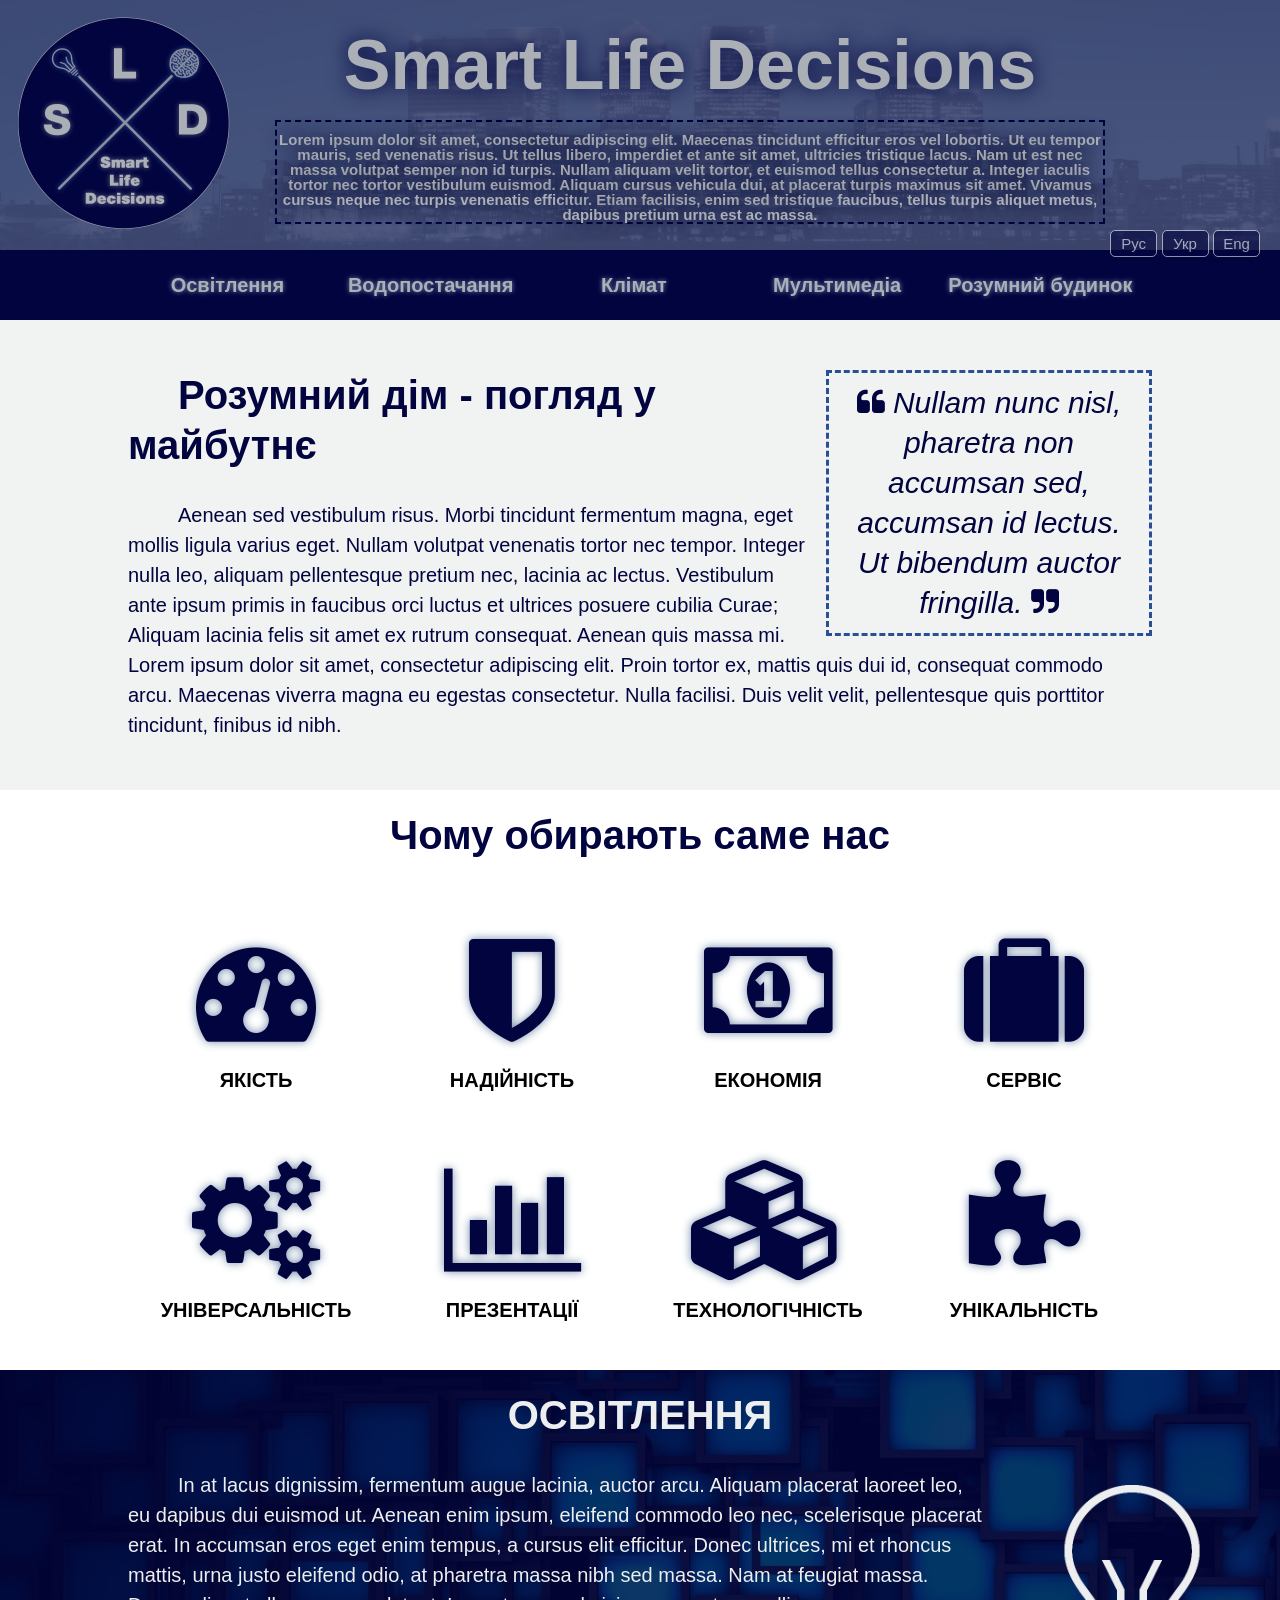
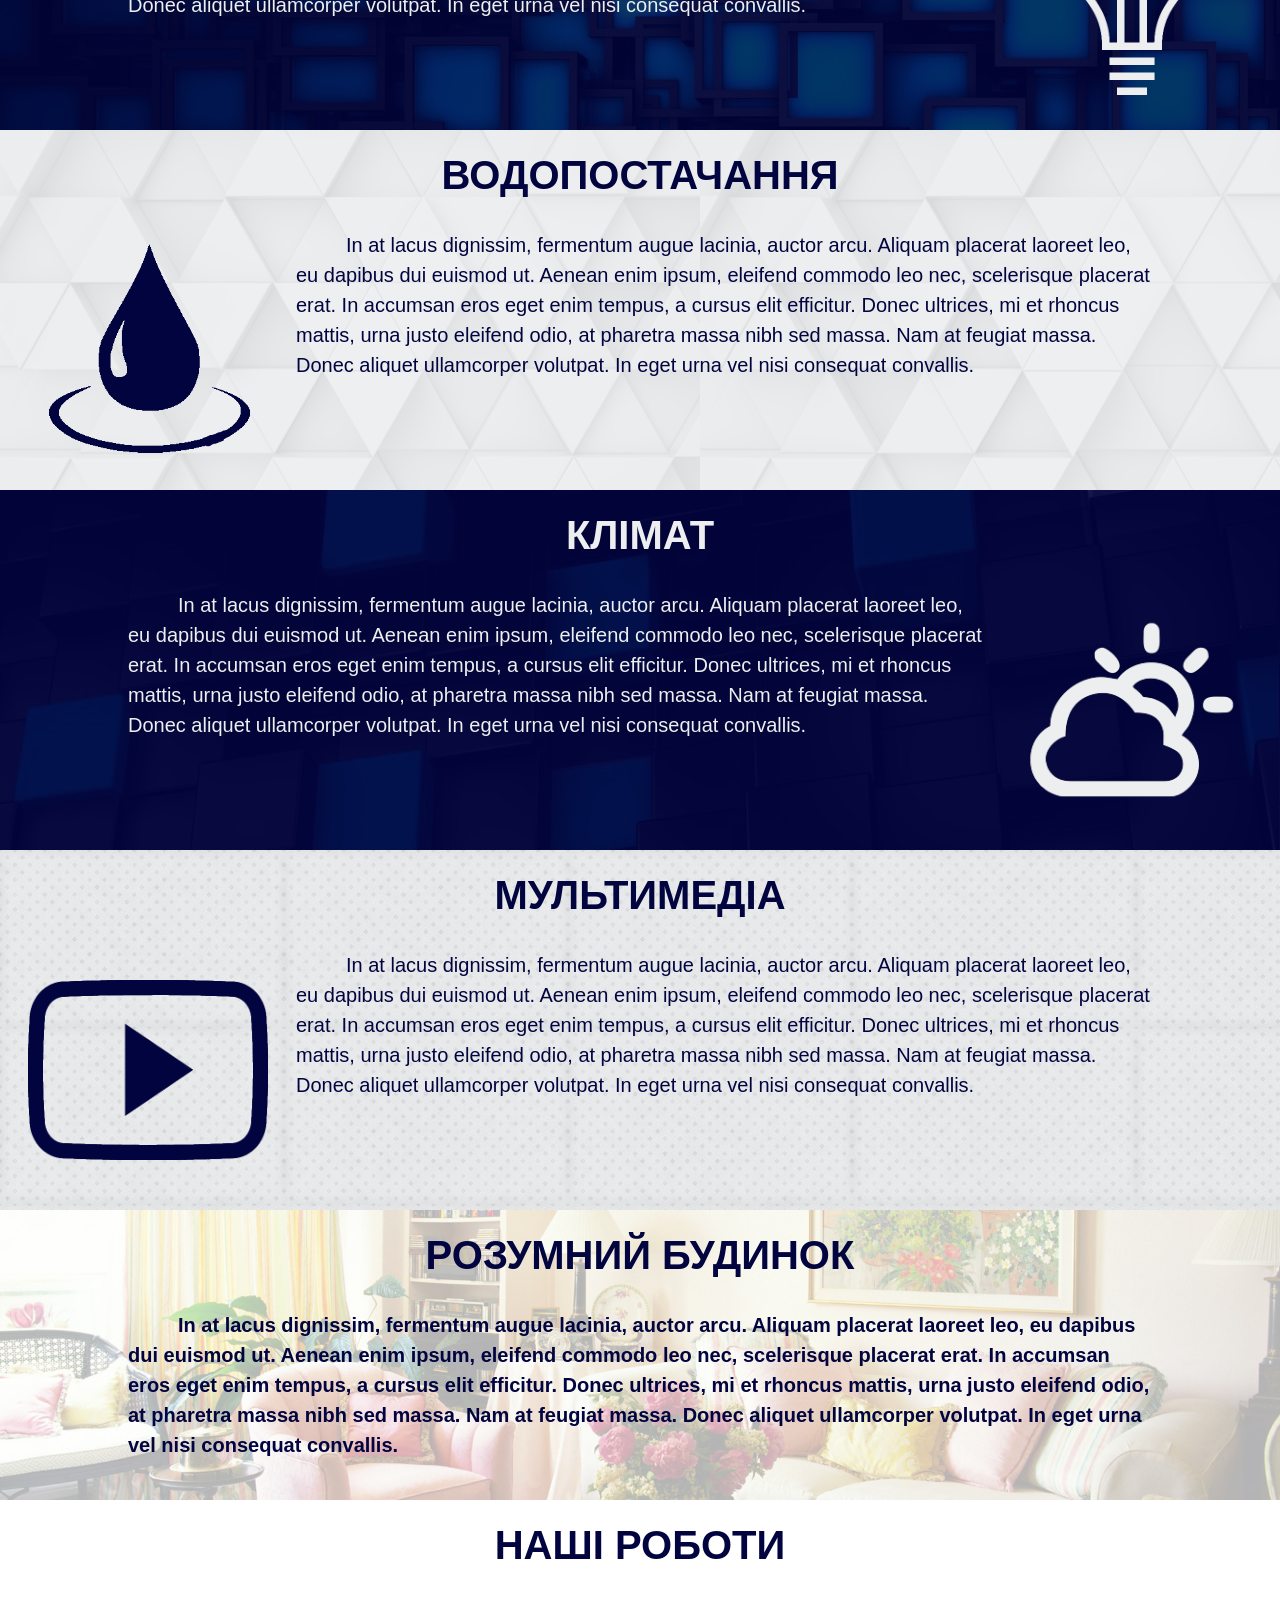
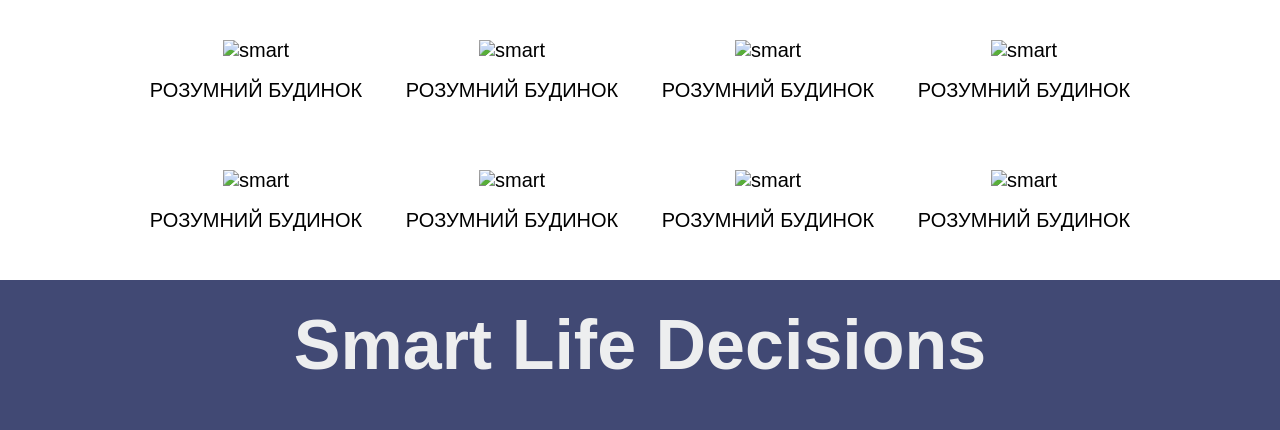
==== commit 340250f8: "id to class" ====
--- a/index.htm
+++ b/index.htm
@@ -23,9 +23,9 @@
   <body>
 
 	<header>
-		<div id="logoSH"></div>
-		<div id="nametop">Smart Life Decisions<div>
-		<div id="infotop">
+		<div id="logoSH" class="logoSH"></div>
+		<div id="nametop" class="nametop">Smart Life Decisions<div>
+		<div id="infotop" class="infotop">
 			Lorem ipsum dolor sit amet, consectetur adipiscing elit.
 			Maecenas tincidunt efficitur eros vel lobortis. Ut eu tempor mauris, sed 
 			venenatis risus. Ut tellus libero, imperdiet et ante sit amet, ultricies 
@@ -39,14 +39,14 @@
 	</header>
 	
 	
-	<main id="smarthouse">
-		<div id="lang">
+	<main id="smarthouse" class="smarthouse">
+		<div id="lang" class="lang">
 			<span id="rus"><a href="#">Рус</a></span>
 			<span id="ukr"><a href="#">Укр</a></span>
 			<span id="eng"><a href="#">Eng</a></span>
 		</div>
-		<nav id="navmenu">
-			<ul id="topmenuline">
+		<nav id="navmenu" class="navmenu">
+			<ul id="topmenuline" class="topmenuline">
 				<li><a href="#light">Освітлення</a></li>
 				<li><a href="#water">Водопостачання</a></li>
 				<li><a href="#climate">Клімат</a></li>
@@ -54,8 +54,8 @@
 				<li><a href="#sstech">Розумний будинок</a></li>
 			</ul>
 		</nav>
-		<div id="infomain">
-			<div id="infopart">
+		<div id="infomain" class="infomain">
+			<div id="infopart" class="infopart">
 				<div class="textquote rightside">
 					<i class="fa fa-quote-left" aria-hidden="true"></i>
 					Nullam nunc nisl, pharetra non accumsan sed, 
@@ -77,9 +77,9 @@
 				</div>
 			</div>
 		</div>
-		<div id="benefitside">
+		<div id="benefitside" class="benefitside">
 			<p class="texttitle">Чому обирають саме нас</p>
-			<div id="partline">
+			<div id="partline" class="partline">
 					<div class="benpart">
 						<p class="benico"><i class="fa fa-tachometer fa-4x" aria-hidden="true"></i></p>
 						<p>ЯКІСТЬ</p>
@@ -114,7 +114,7 @@
 					</div>
 			</div>
 		</div>
-		<div id="light">
+		<div id="light" class="light">
 			<p class="texttitle">ОСВІТЛЕННЯ</p>
 			<div class="bgimg"></div>
 			<p class="textblock">In at lacus dignissim, fermentum augue lacinia, auctor arcu. Aliquam placerat laoreet leo, 
@@ -123,7 +123,7 @@
 			urna justo eleifend odio, at pharetra massa nibh sed massa. Nam at feugiat massa. Donec aliquet ullamcorper 
 			volutpat. In eget urna vel nisi consequat convallis.</p>
 		</div>
-		<div id="water">
+		<div id="water" class="water">
 			<p class="texttitle">ВОДОПОСТАЧАННЯ</p>
 			<div class="bgimg"></div>
 			<p class="textblock">In at lacus dignissim, fermentum augue lacinia, auctor arcu. Aliquam placerat laoreet leo, 
@@ -132,7 +132,7 @@
 			urna justo eleifend odio, at pharetra massa nibh sed massa. Nam at feugiat massa. Donec aliquet ullamcorper 
 			volutpat. In eget urna vel nisi consequat convallis.</p>
 		</div>
-		<div id="climate">
+		<div id="climate" class="climate">
 			<p class="texttitle">КЛІМАТ</p>
 			<div class="bgimg"></div>
 			<p class="textblock">In at lacus dignissim, fermentum augue lacinia, auctor arcu. Aliquam placerat laoreet leo, 
@@ -141,7 +141,7 @@
 			urna justo eleifend odio, at pharetra massa nibh sed massa. Nam at feugiat massa. Donec aliquet ullamcorper 
 			volutpat. In eget urna vel nisi consequat convallis.</p>
 		</div>
-		<div id="media">
+		<div id="media" class="media">
 			<p class="texttitle">МУЛЬТИМЕДІА</p>
 			<div class="bgimg"></div>
 			<p class="textblock">In at lacus dignissim, fermentum augue lacinia, auctor arcu. Aliquam placerat laoreet leo, 
@@ -150,7 +150,7 @@
 			urna justo eleifend odio, at pharetra massa nibh sed massa. Nam at feugiat massa. Donec aliquet ullamcorper 
 			volutpat. In eget urna vel nisi consequat convallis.</p>
 		</div>
-		<div id="sstech">
+		<div id="sstech" class="sstech">
 			<p class="texttitle">РОЗУМНИЙ БУДИНОК</p>
 			<p class="textblock">In at lacus dignissim, fermentum augue lacinia, auctor arcu. Aliquam placerat laoreet leo, 
 			eu dapibus dui euismod ut. Aenean enim ipsum, eleifend commodo leo nec, scelerisque placerat 
@@ -159,9 +159,9 @@
 			volutpat. In eget urna vel nisi consequat convallis.</p>
 		</div>
 	</main>
-	<div id="portlist">
+	<div id="portlist" class="portlist">
 			<p class="texttitle">НАШІ РОБОТИ</p>
-			<div id="portline">
+			<div id="portline" class="portline">
 					<div class="portpart">
 						<p class="portico"><img src="i/63.jpg" alt="smart"></p>
 						<p>РОЗУМНИЙ БУДИНОК</p>
@@ -198,7 +198,7 @@
 		</div>
 	
 	<footer>
-		<div id="footertext">Smart Life Decisions<div>
+		<div id="footertext" class="footertext">Smart Life Decisions<div>
 	</footer>
   
   </body>
--- a/css/style.css
+++ b/css/style.css
@@ -47,17 +47,17 @@
 	width: 100%;
 	background-color: #414974;
 	position: relative;
-	background-image:  url(../i/bgTopSH.png);
+	background-image:  url(../img/bgTopSH.png);
 	background-size: 100% 100%;
 	background-repeat: no-repeat;
 }
-#lang {
+.lang {
 	position: absolute;
 	top: -20px;
 	right: 20px;
 	opacity: 0.6;
 }
-#lang span {
+.lang span {
 	display: inline-block;
 	height: 15px;
 	width: 35px;
@@ -67,22 +67,22 @@
 	padding: 5px;
 	text-align: center;
 }
-#lang span a {
+.lang span a {
 	color: #edeeef;
 	font-size: 15px;
 	font-weight: 400;
 	text-decoration: none;
 }
-#logoSH {
+.logoSH {
 	height: 250px;
 	width: 250px;
 	position: absolute;
 	top: 0;
 	left: 0;
-	background-image:  url(../i/logoSH.png);
+	background-image:  url(../img/logoSH.png);
 	background-size: cover;
 }
-#nametop {
+.nametop {
 	height: auto;
 	width: auto;
 	padding-left: 100px;
@@ -93,10 +93,10 @@
 	color: #abafb6;
 	text-shadow: 0 0 20px #02043f;
 }
-#nametop:hover {
+.nametop:hover {
 	color: #fff;
 }
-#infotop {
+.infotop {
 	height: 90px;
 	width: 70%;
 	margin: 0 auto;
@@ -108,22 +108,22 @@
 	font-size: 15px;
 	font-weight: 600;
 }
-main#smarthouse {
-	height: auto;
-	width: 100%;
-	position: relative;
-}
-nav#navmenu {
+main.smarthouse {
+	height: auto;
+	width: 100%;
+	position: relative;
+}
+nav.navmenu {
 	height: 70px;
 	width: 100%;
 	background-color: #02043f;
 }
-ul#topmenuline {
+ul.topmenuline {
 	height: 100%;
 	width: 80%;
 	margin: 0 auto;
 }
-ul#topmenuline li {
+ul.topmenuline li {
 	display: inline-block;
 	height: 100%;
 	width: 20%;
@@ -134,24 +134,24 @@
 	font-weight: bold;
 	color: #abafb6;
 }
-ul#topmenuline li a{
+ul.topmenuline li a{
 	color: #abafb6;
 	text-decoration: none;
 	text-shadow: 0 0 5px #738aa9;
 }
-ul#topmenuline li a:hover{
+ul.topmenuline li a:hover{
 	color: #2a4f96;
 	text-shadow: none;
 	font-size: 25px;
 }
-#infomain {
+.infomain {
 	height: auto;
 	min-height: 340px;
 	width: auto;
 	background-color: #f1f2f2;
 	position: relative;
 }
-#infopart {
+.infopart {
 	height: auto;
 	width: 80%;
 	margin: 0 auto;
@@ -189,18 +189,18 @@
 	margin-bottom: 30px;
 	line-height: 50px;
 }
-#benefitside {
-	height: auto;
-	width: 100%;
-	text-align: center;
-	padding: 20px 0;
-}
-#benefitside:after {
+.benefitside {
+	height: auto;
+	width: 100%;
+	text-align: center;
+	padding: 20px 0;
+}
+.benefitside:after {
 	content: "";
 	display: block;
 	clear: both;
 }
-#partline {
+.partline {
 	height: auto;
 	width: 80%;
 	margin: 0 auto;
@@ -219,132 +219,132 @@
 	font-size: 30px;
 	text-shadow: 0 0 10px #738aa9;
 }
-#light,
-#climate {
+.light,
+.climate {
 	height: auto;
 	width: 100%;
 	padding: 20px 0;
 	background-color: #02043f;
 	color: #edeeef;
 }
-#light .bgimg {
+.light .bgimg {
 	height: 200px;
 	width: 20%;
-	background-image: url(../i/50244.png);
+	background-image: url(../img/50244.png);
 	background-size: contain;
 	background-repeat: no-repeat;
 	background-position: center;
 	float: right;
 	padding: 20px;
 }
-#light {
-	background-image: url(../i/572.png);
-}
-#climate .bgimg {
+.light {
+	background-image: url(../img/572.png);
+}
+.climate .bgimg {
 	height: 200px;
 	width: 20%;
-	background-image: url(../i/klimat.png);
+	background-image: url(../img/klimat.png);
 	background-size: contain;
 	background-repeat: no-repeat;
 	background-position: center;
 	float: right;
 	padding: 20px;
 }
-#water {
-	background-image: url(../i/bgBen.png);
-}
-#climate {
-	background-image: url(../i/Teka.png);
-}
-#media {
-	background-image: url(../i/age.png);
-}
-#light .texttitle,
-#climate .texttitle {
-	color: #edeeef;
-	text-align: center;
-}
-#light .textblock,
-#climate .textblock {
+.water {
+	background-image: url(../img/bgBen.png);
+}
+.climate {
+	background-image: url(../img/Teka.png);
+}
+.media {
+	background-image: url(../img/age.png);
+}
+.light .texttitle,
+.climate .texttitle {
+	color: #edeeef;
+	text-align: center;
+}
+.light .textblock,
+.climate .textblock {
 	color: #edeeef;
 	height: auto;
 	width: 80%;
 	margin: 20px auto;
 }
-#light:after,
-#water:after,
-#climate:after,
-#media:after {
+.light:after,
+.water:after,
+.climate:after,
+.media:after {
 	content: "";
 	display: block;
 	clear: both;
 }
-#water,
-#media {
+.water,
+.media {
 	height: auto;
 	width: 100%;
 	padding: 20px 0;
 	background-color: #edeeef;
 	color: #02043f;
 }
-#water .bgimg {
+.water .bgimg {
 	height: 200px;
 	width: 20%;
-	background-image: url(../i/pict1.png);
+	background-image: url(../img/pict1.png);
 	background-size: contain;
 	background-repeat: no-repeat;
 	background-position: center;
 	float: left;
 	padding: 20px;
 }
-#media .bgimg {
+.media .bgimg {
 	height: 200px;
 	width: 20%;
-	background-image: url(../i/49985.png);
+	background-image: url(../img/49985.png);
 	background-size: contain;
 	background-repeat: no-repeat;
 	background-position: center;
 	float: left;
 	padding: 20px;
 }
-#water .texttitle,
-#media .texttitle,
-#sstech .texttitle,
-#portlist .texttitle {
-	text-align: center;
-}
-#water .textblock,
-#media .textblock,
-#sstech .textblock {
+.water .texttitle,
+.media .texttitle,
+.sstech .texttitle,
+.portlist .texttitle {
+	text-align: center;
+}
+.water .textblock,
+.media .textblock,
+.sstech .textblock {
 	height: auto;
 	width: 80%;
 	margin: 20px auto;
 }
-#sstech .textblock {
+.sstech .textblock {
 	font-weight: 800;
 }
-#sstech {
-	height: auto;
-	width: 100%;
-	padding: 20px 0;
-	color: #02043f;
-	background-image:  url(../i/uyt.png);
+.sstech {
+	height: auto;
+	width: 100%;
+	padding: 20px 0;
+	color: #02043f;
+	background-image:  url(../img/uyt.png);
 	background-size: cover;
 	background-repeat: no-repeat;
 	background-position: center;
 }
-#portlist {
-	height: auto;
-	width: 100%;
-	text-align: center;
-	padding: 20px 0;
-}
-#portlist:after {
+.portlist {
+	height: auto;
+	width: 100%;
+	text-align: center;
+	padding: 20px 0;
+}
+.portlist:after {
 	content: "";
 	display: block;
 	clear: both;
 }
-#portline {
+.portline {
 	height: auto;
 	width: 80%;
 	margin: 0 auto;
@@ -373,7 +373,7 @@
 	width: 100%;
 	background-color: #414974;
 }
-#footertext {
+.footertext {
 	height: auto;
 	width: auto;
 	padding-top: 30px;
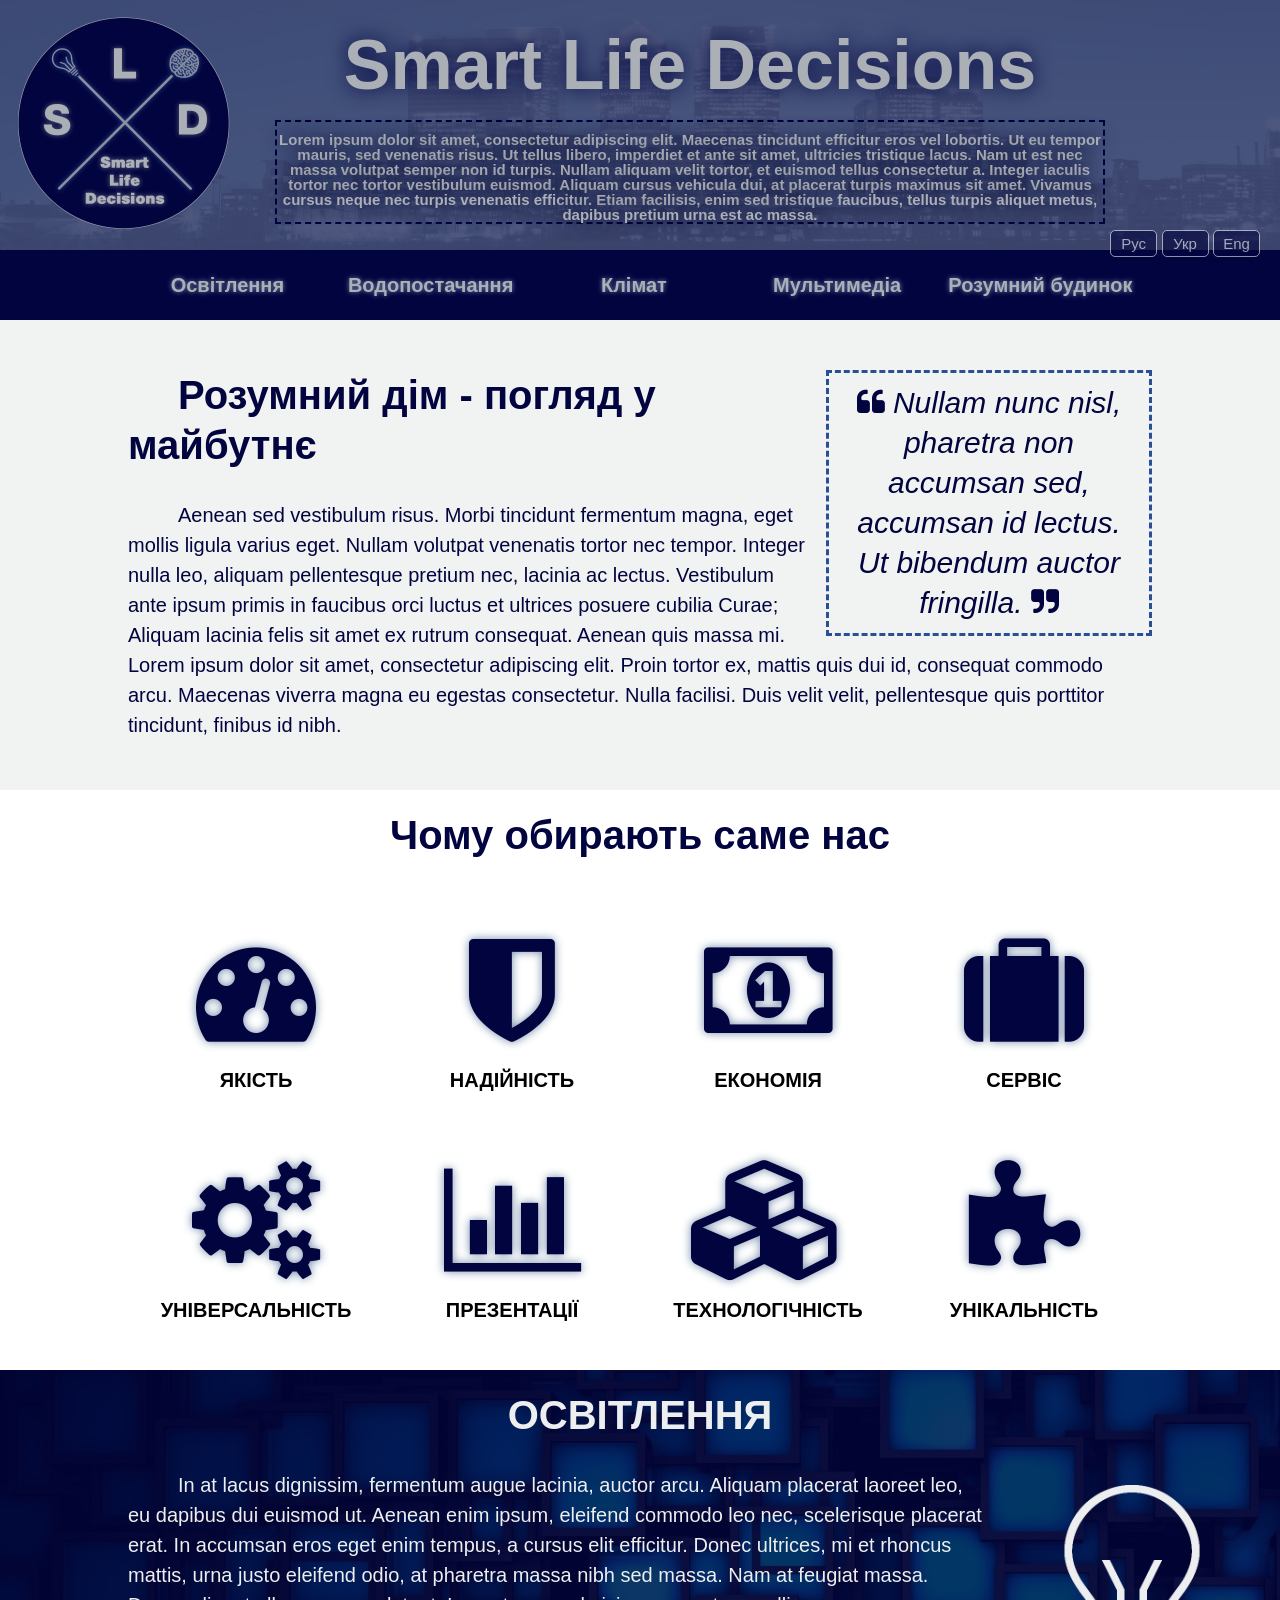
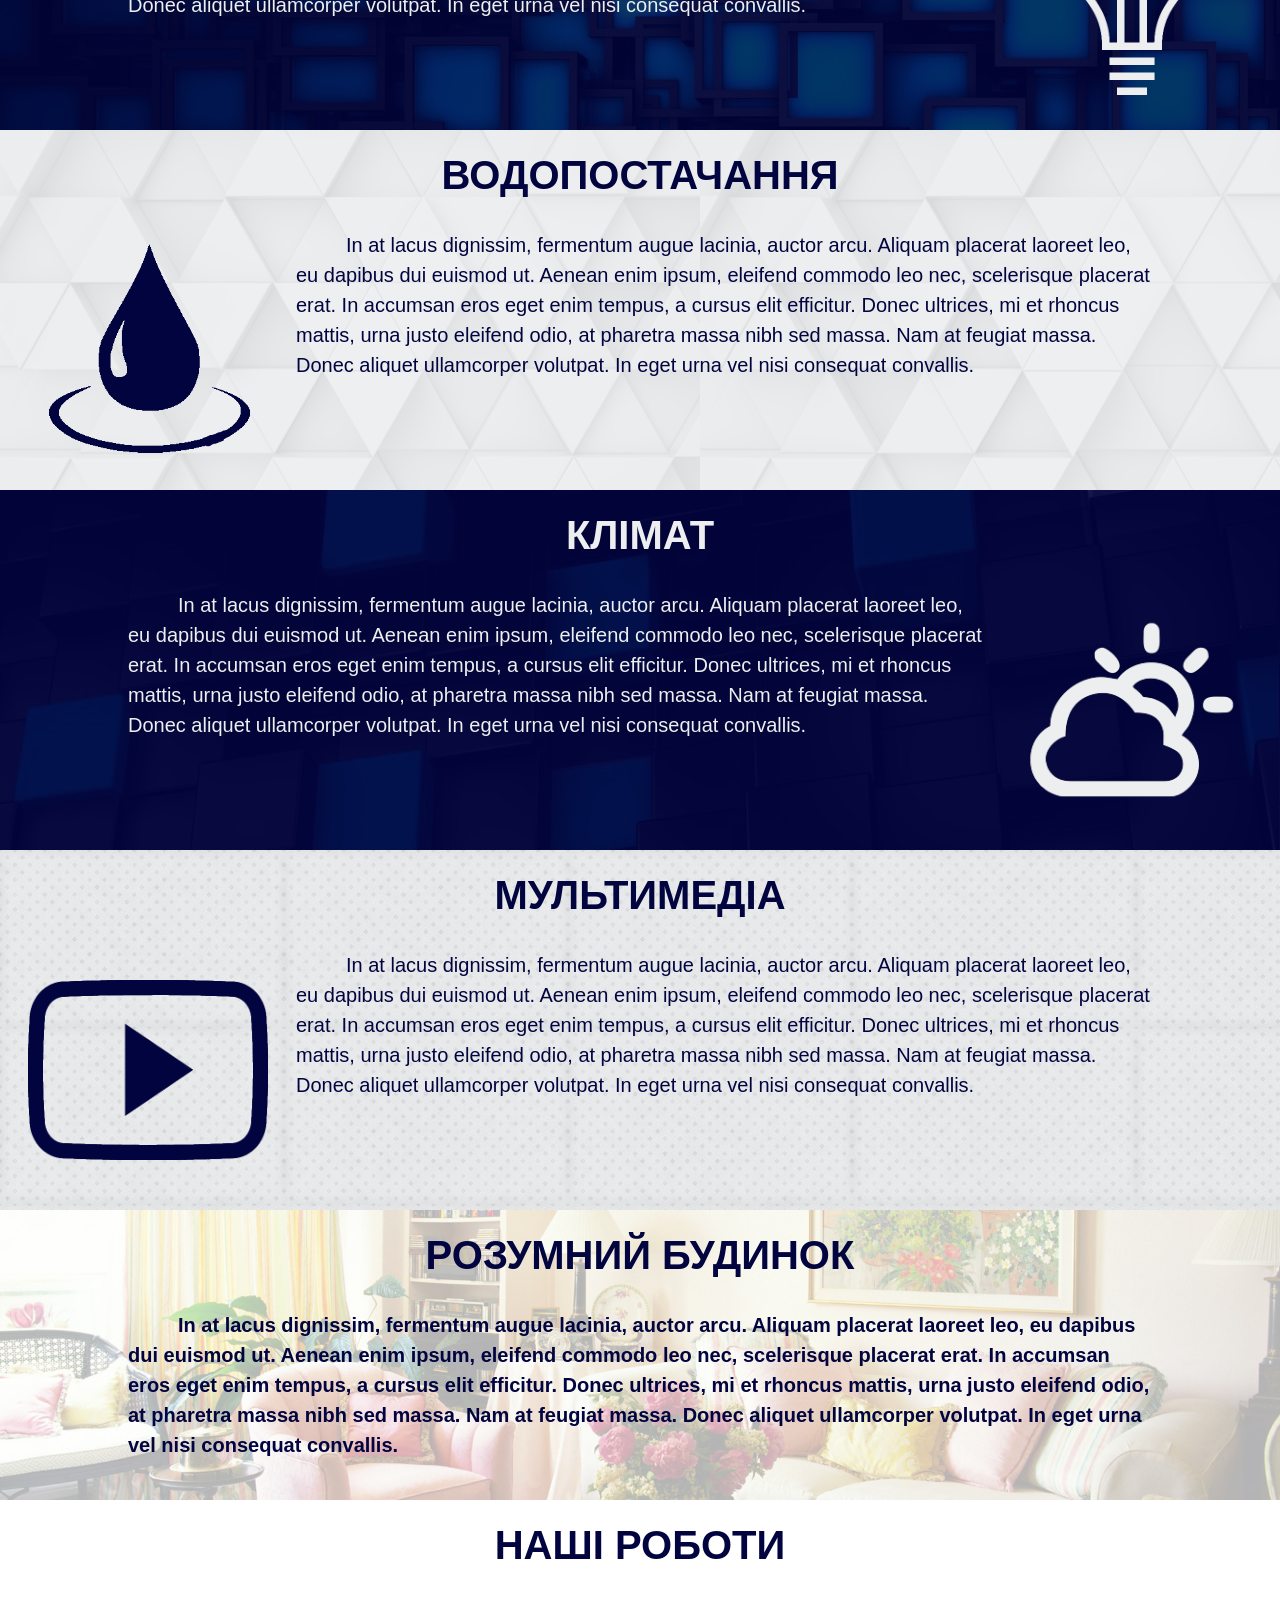
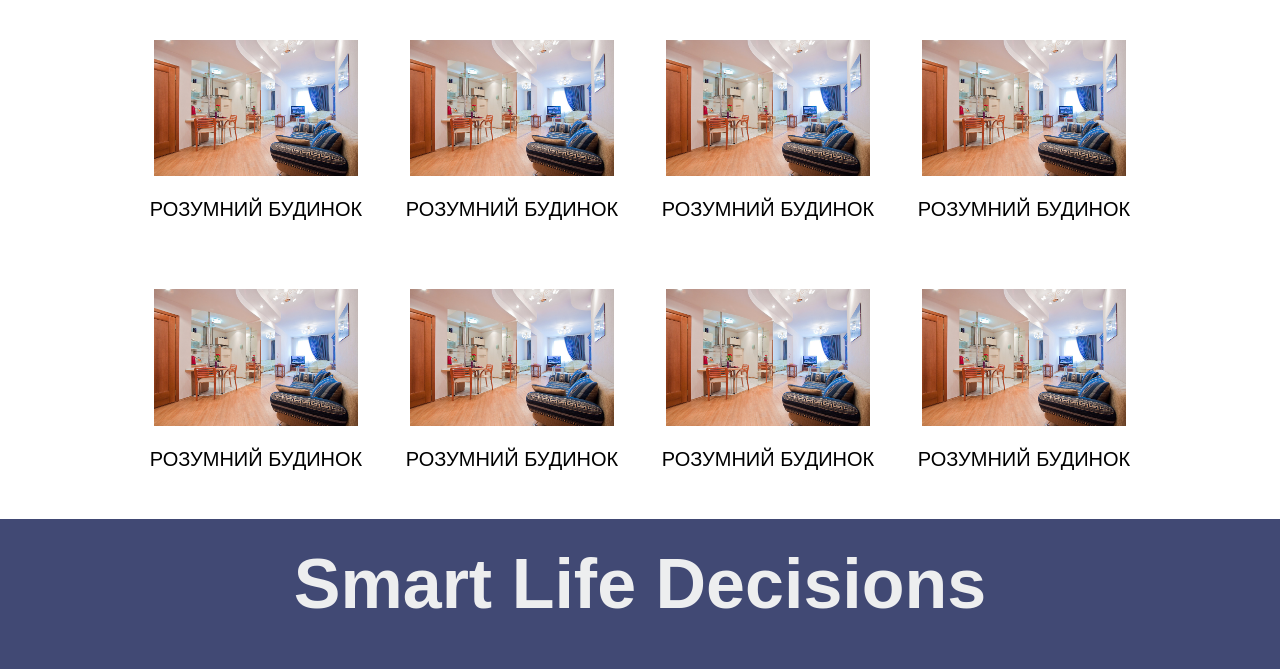
==== commit 1c667651: "pict" ====
--- a/index.htm
+++ b/index.htm
@@ -163,35 +163,35 @@
 			<p class="texttitle">НАШІ РОБОТИ</p>
 			<div id="portline" class="portline">
 					<div class="portpart">
-						<p class="portico"><img src="i/63.jpg" alt="smart"></p>
-						<p>РОЗУМНИЙ БУДИНОК</p>
-					</div>
-					<div class="portpart">
-						<p class="portico"><img src="i/63.jpg" alt="smart"></p>
-						<p>РОЗУМНИЙ БУДИНОК</p>
-					</div>
-					<div class="portpart">
-						<p class="portico"><img src="i/63.jpg" alt="smart"></p>
-						<p>РОЗУМНИЙ БУДИНОК</p>
-					</div>
-					<div class="portpart">
-						<p class="portico"><img src="i/63.jpg" alt="smart"></p>
-						<p>РОЗУМНИЙ БУДИНОК</p>
-					</div>
-					<div class="portpart">
-						<p class="portico"><img src="i/63.jpg" alt="smart"></p>
-						<p>РОЗУМНИЙ БУДИНОК</p>
-					</div>
-					<div class="portpart">
-						<p class="portico"><img src="i/63.jpg" alt="smart"></p>
-						<p>РОЗУМНИЙ БУДИНОК</p>
-					</div>
-					<div class="portpart">
-						<p class="portico"><img src="i/63.jpg" alt="smart"></p>
-						<p>РОЗУМНИЙ БУДИНОК</p>
-					</div>
-					<div class="portpart">
-						<p class="portico"><img src="i/63.jpg" alt="smart"></p>
+						<p class="portico"><img src="img/63.jpg" alt="smart"></p>
+						<p>РОЗУМНИЙ БУДИНОК</p>
+					</div>
+					<div class="portpart">
+						<p class="portico"><img src="img/63.jpg" alt="smart"></p>
+						<p>РОЗУМНИЙ БУДИНОК</p>
+					</div>
+					<div class="portpart">
+						<p class="portico"><img src="img/63.jpg" alt="smart"></p>
+						<p>РОЗУМНИЙ БУДИНОК</p>
+					</div>
+					<div class="portpart">
+						<p class="portico"><img src="img/63.jpg" alt="smart"></p>
+						<p>РОЗУМНИЙ БУДИНОК</p>
+					</div>
+					<div class="portpart">
+						<p class="portico"><img src="img/63.jpg" alt="smart"></p>
+						<p>РОЗУМНИЙ БУДИНОК</p>
+					</div>
+					<div class="portpart">
+						<p class="portico"><img src="img/63.jpg" alt="smart"></p>
+						<p>РОЗУМНИЙ БУДИНОК</p>
+					</div>
+					<div class="portpart">
+						<p class="portico"><img src="img/63.jpg" alt="smart"></p>
+						<p>РОЗУМНИЙ БУДИНОК</p>
+					</div>
+					<div class="portpart">
+						<p class="portico"><img src="img/63.jpg" alt="smart"></p>
 						<p>РОЗУМНИЙ БУДИНОК</p>
 					</div>
 			</div>
